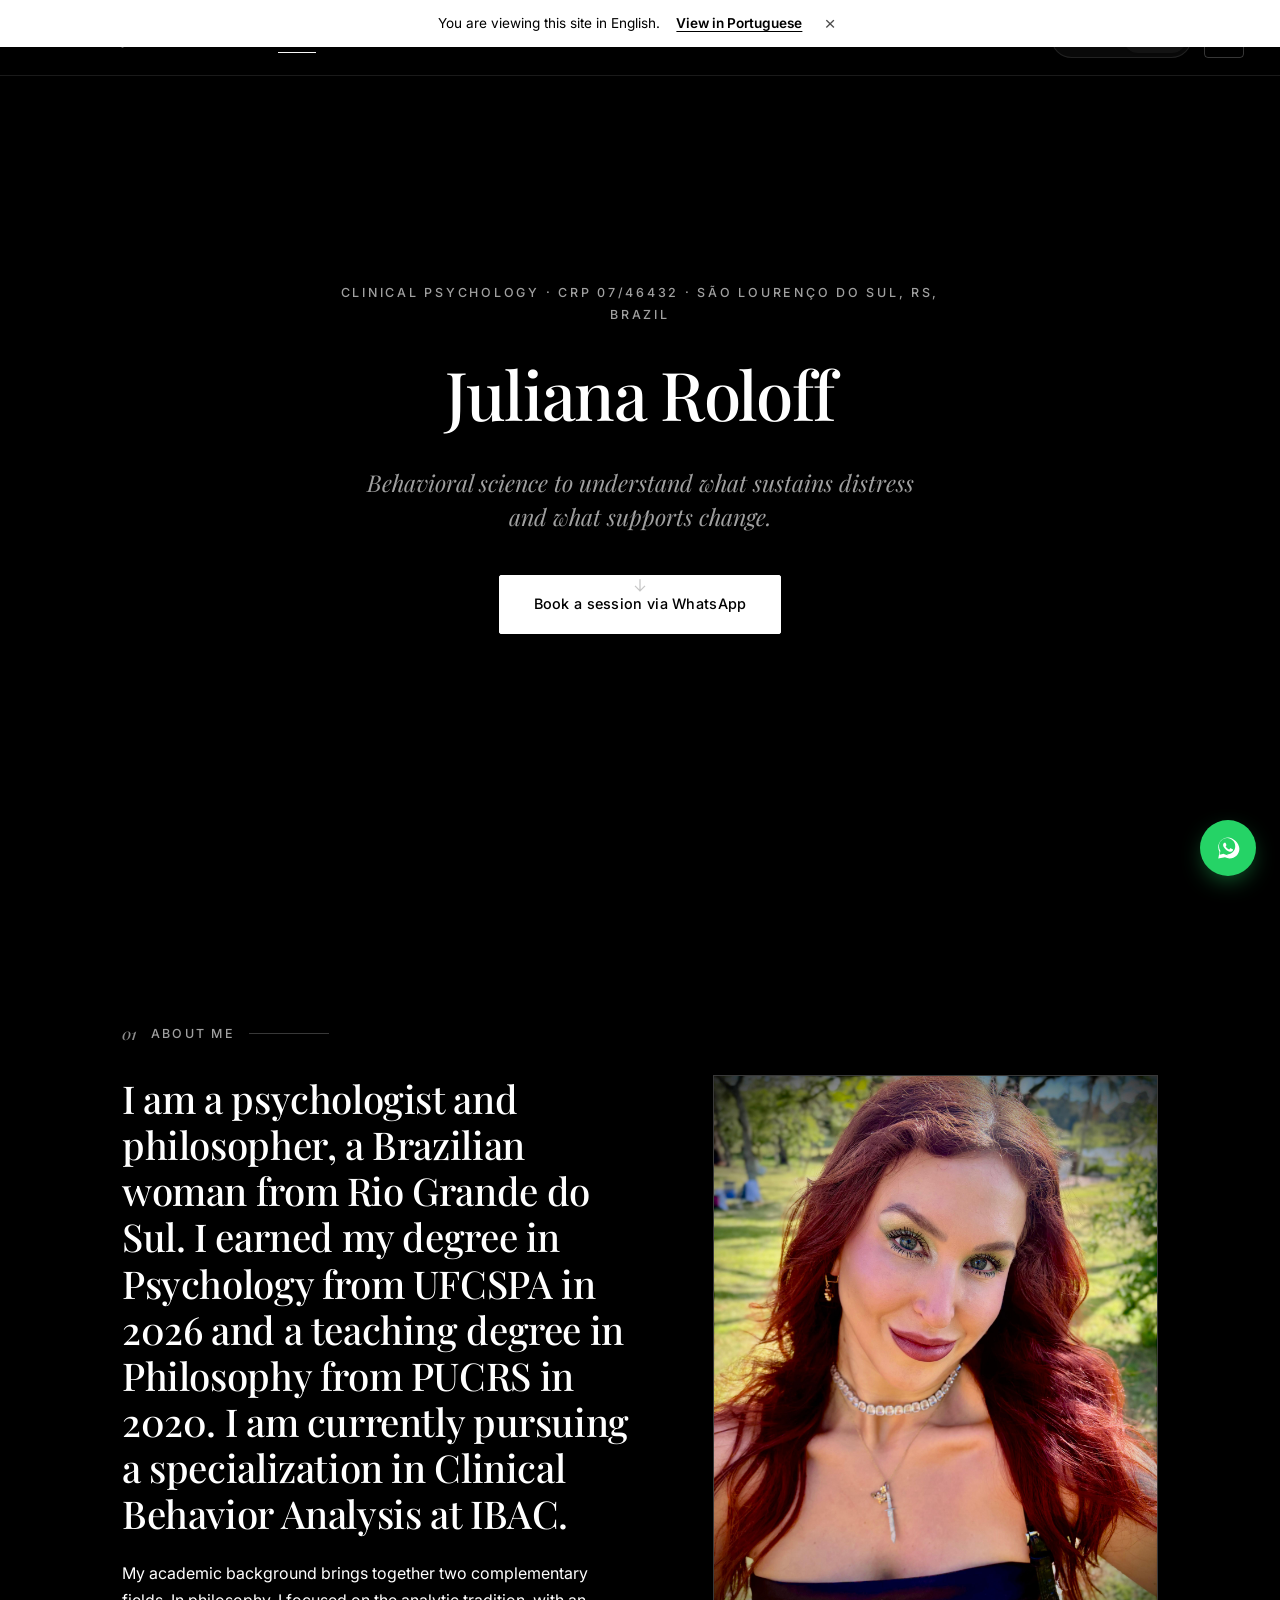
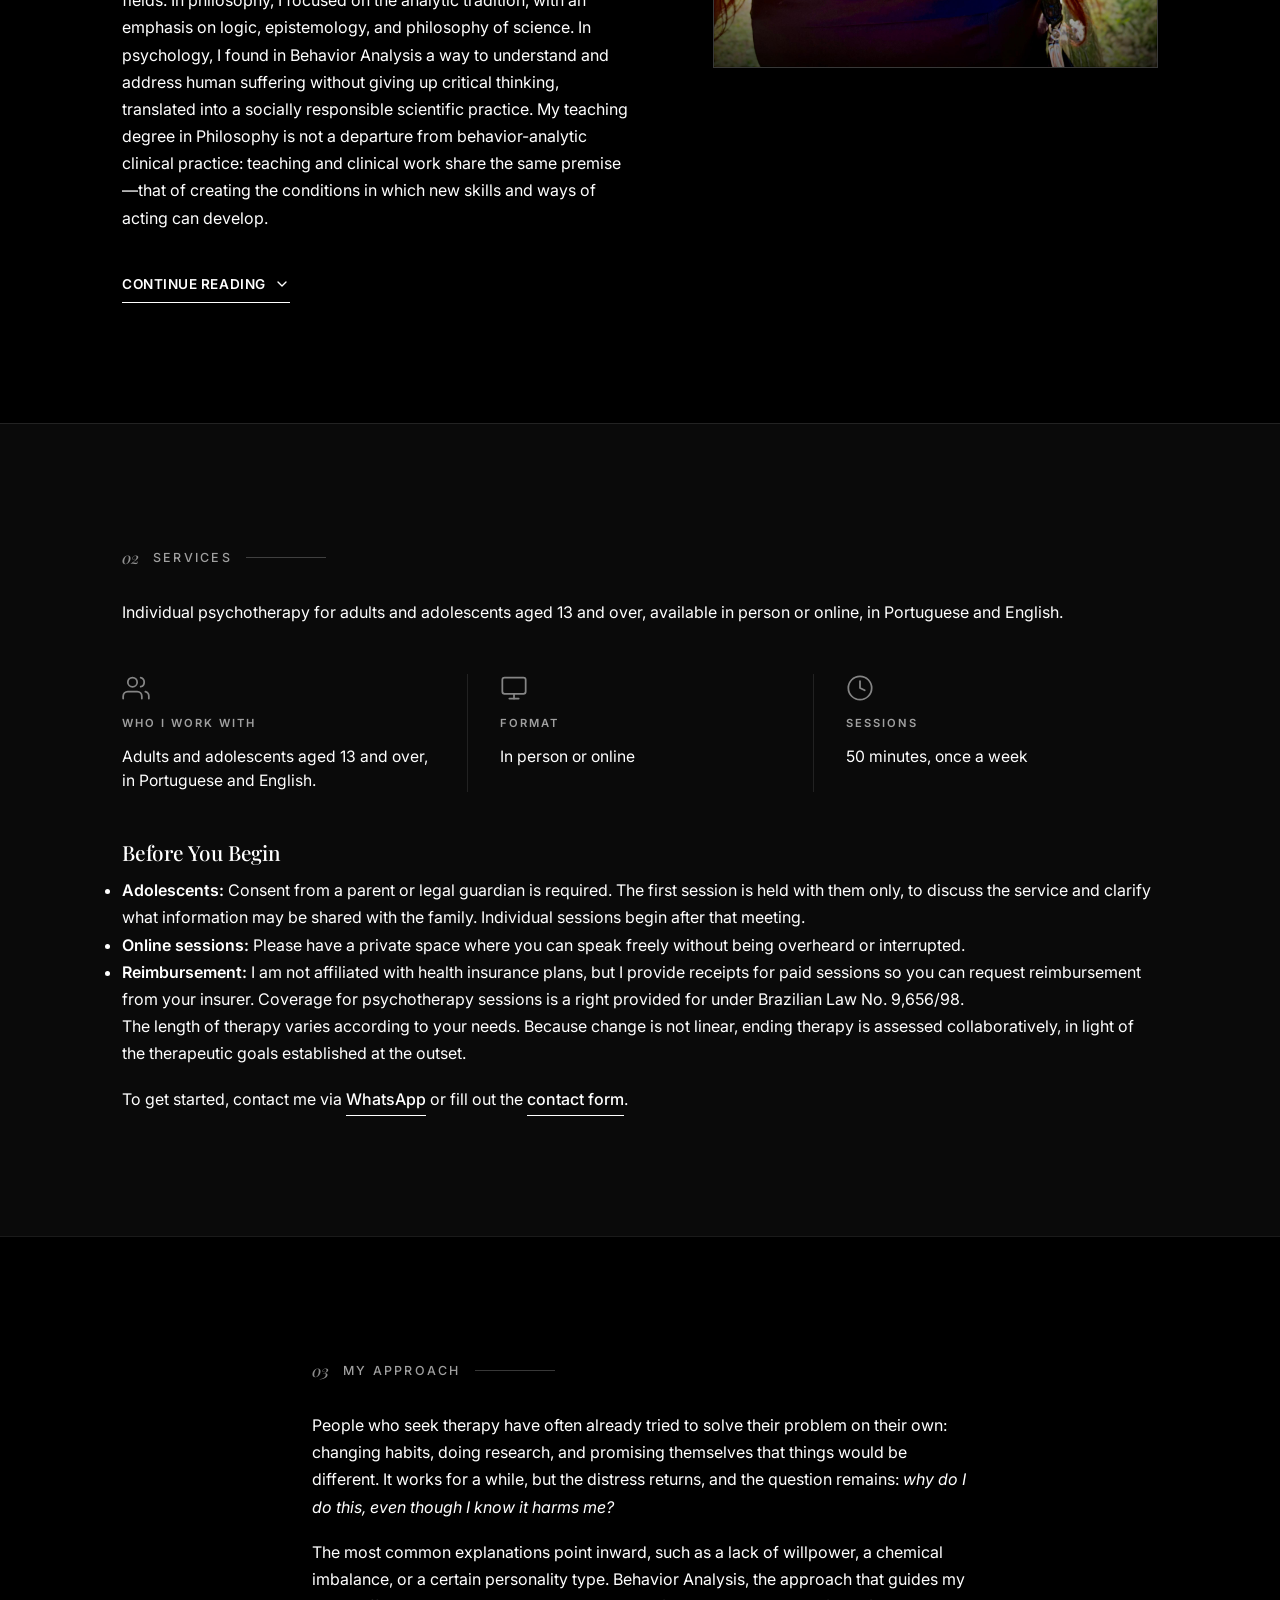
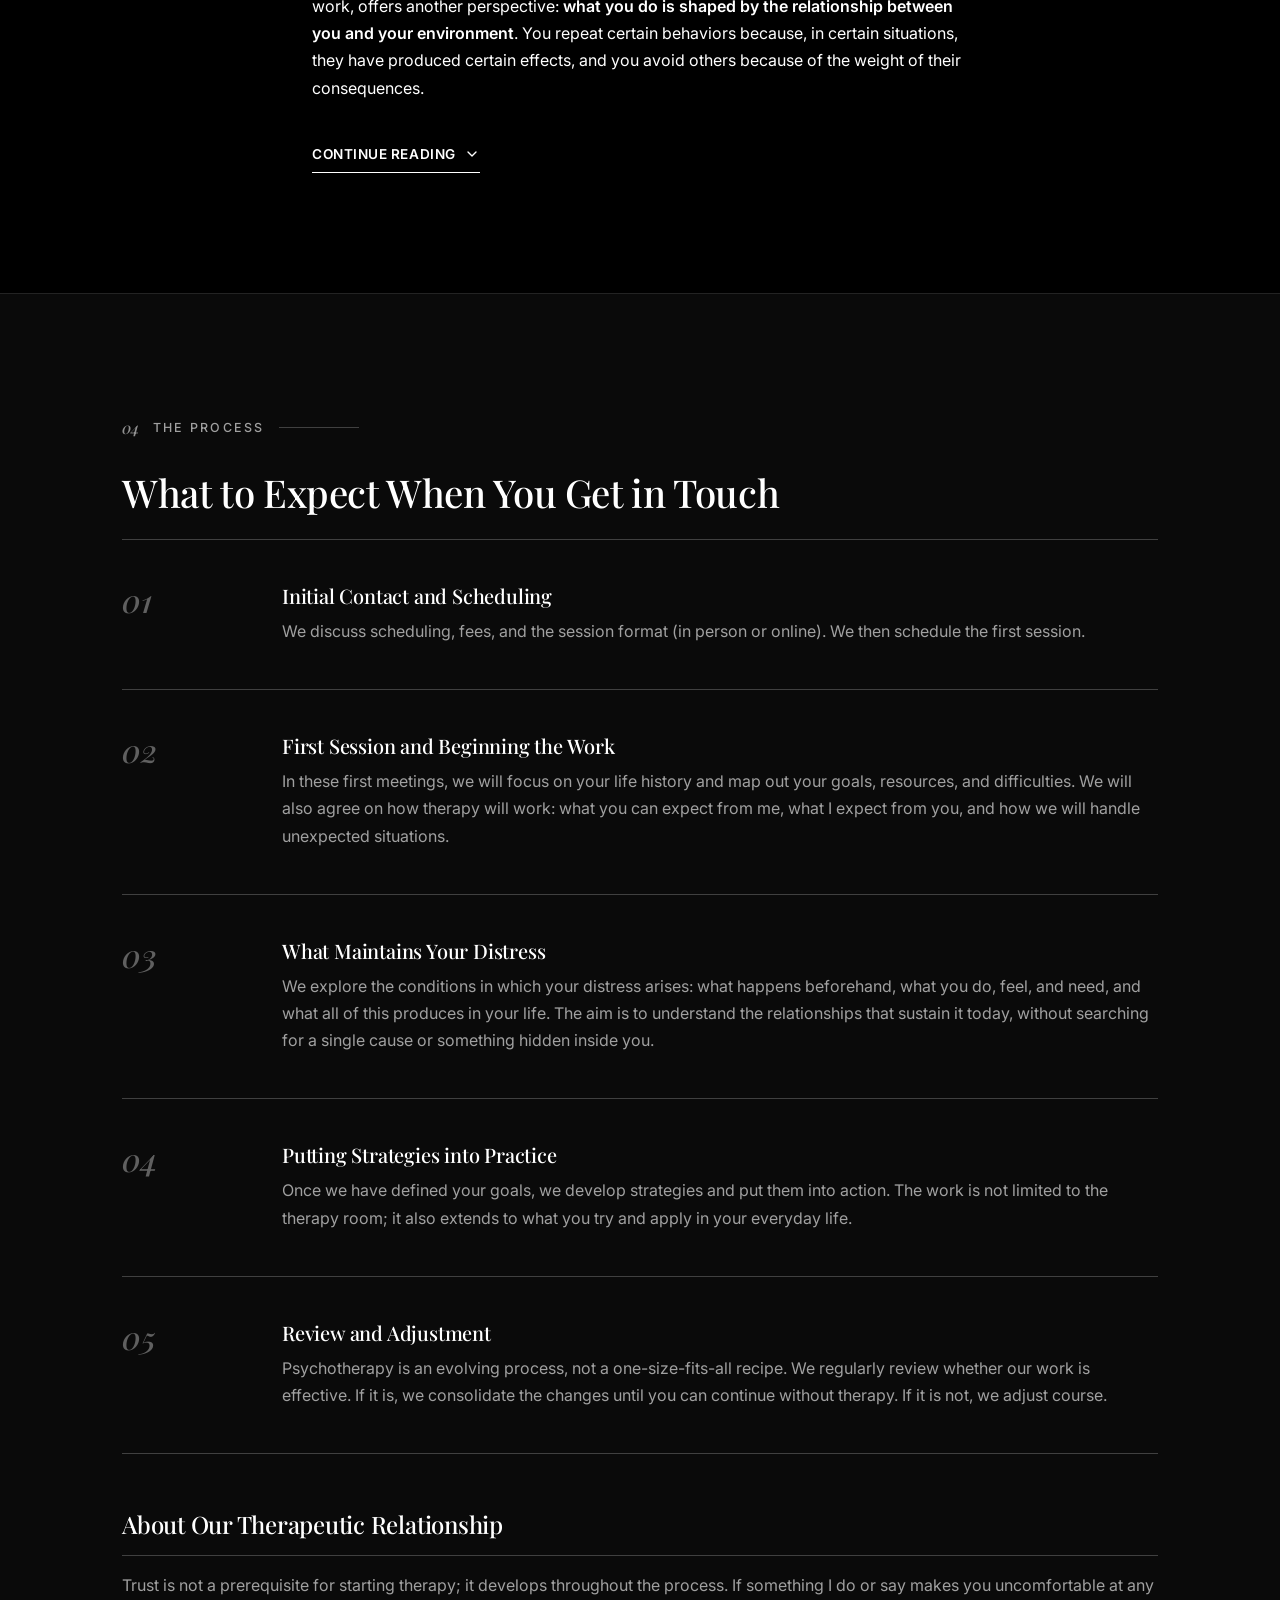
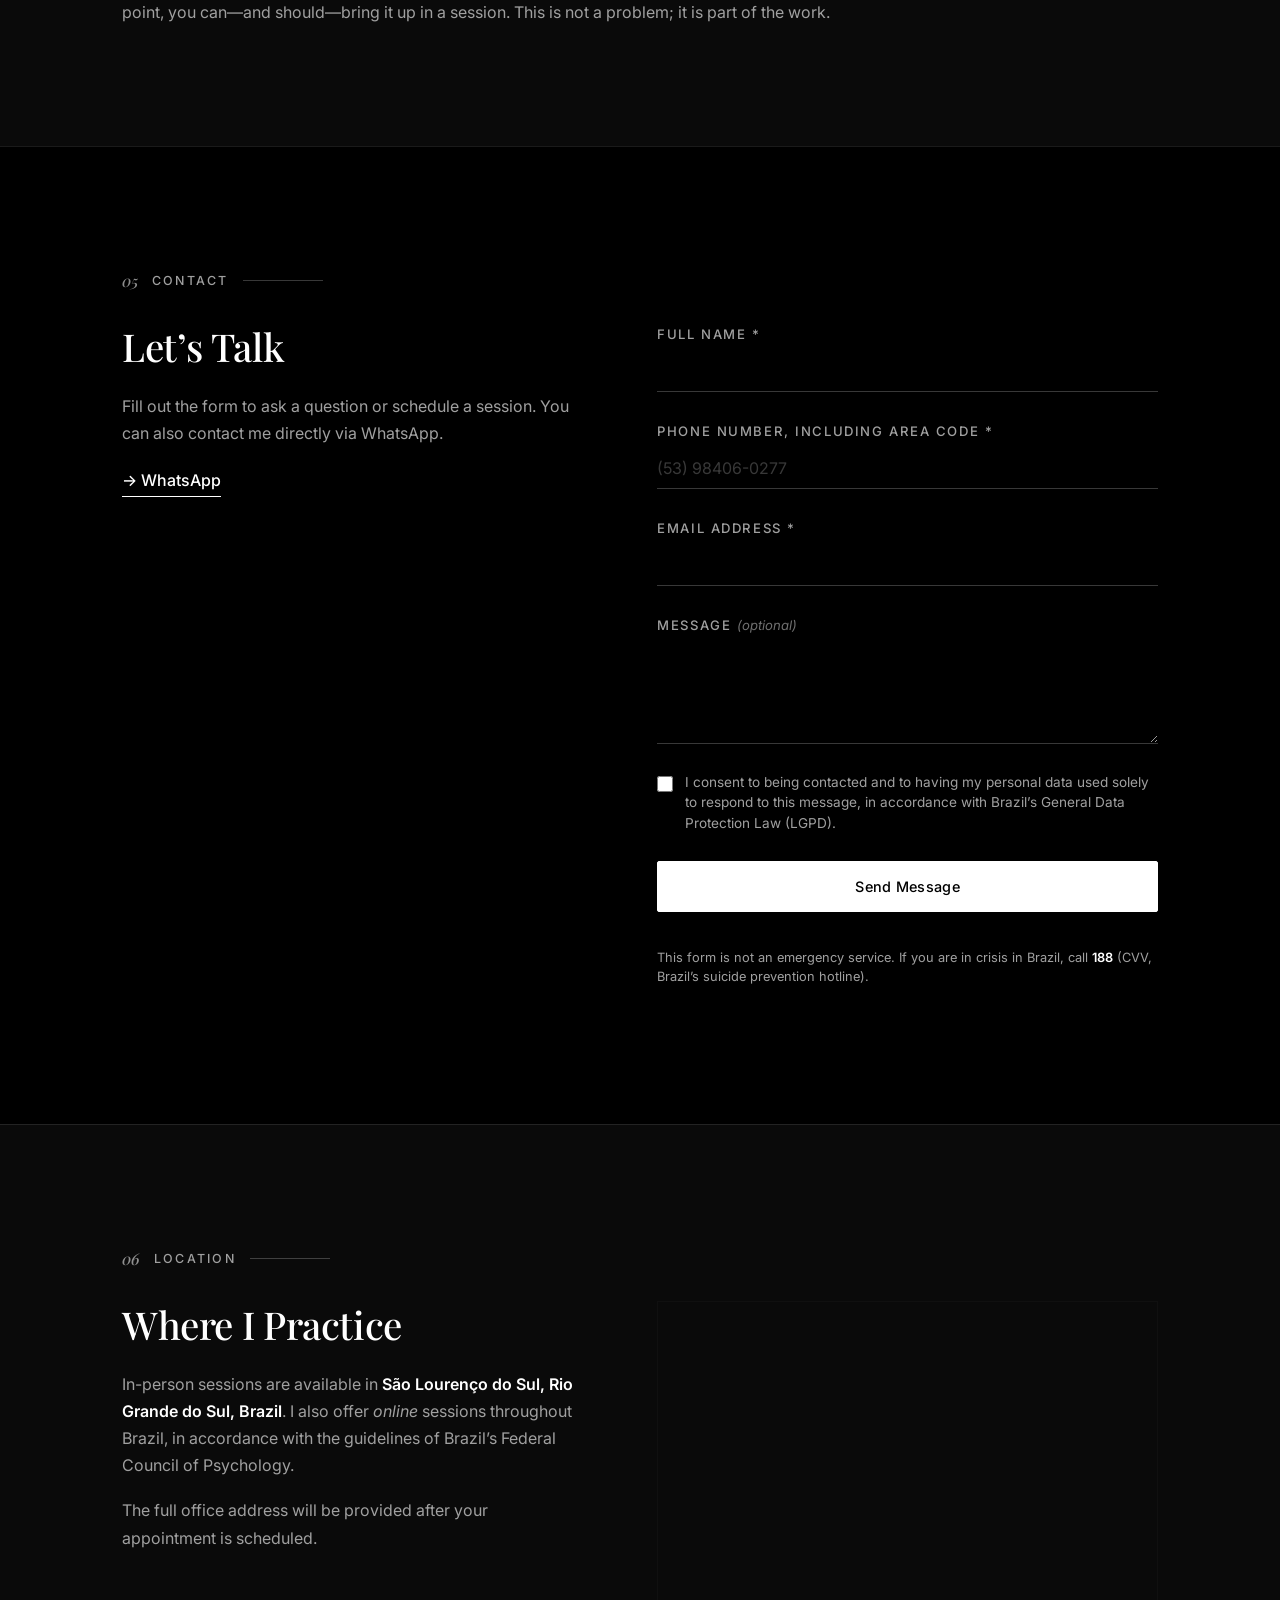
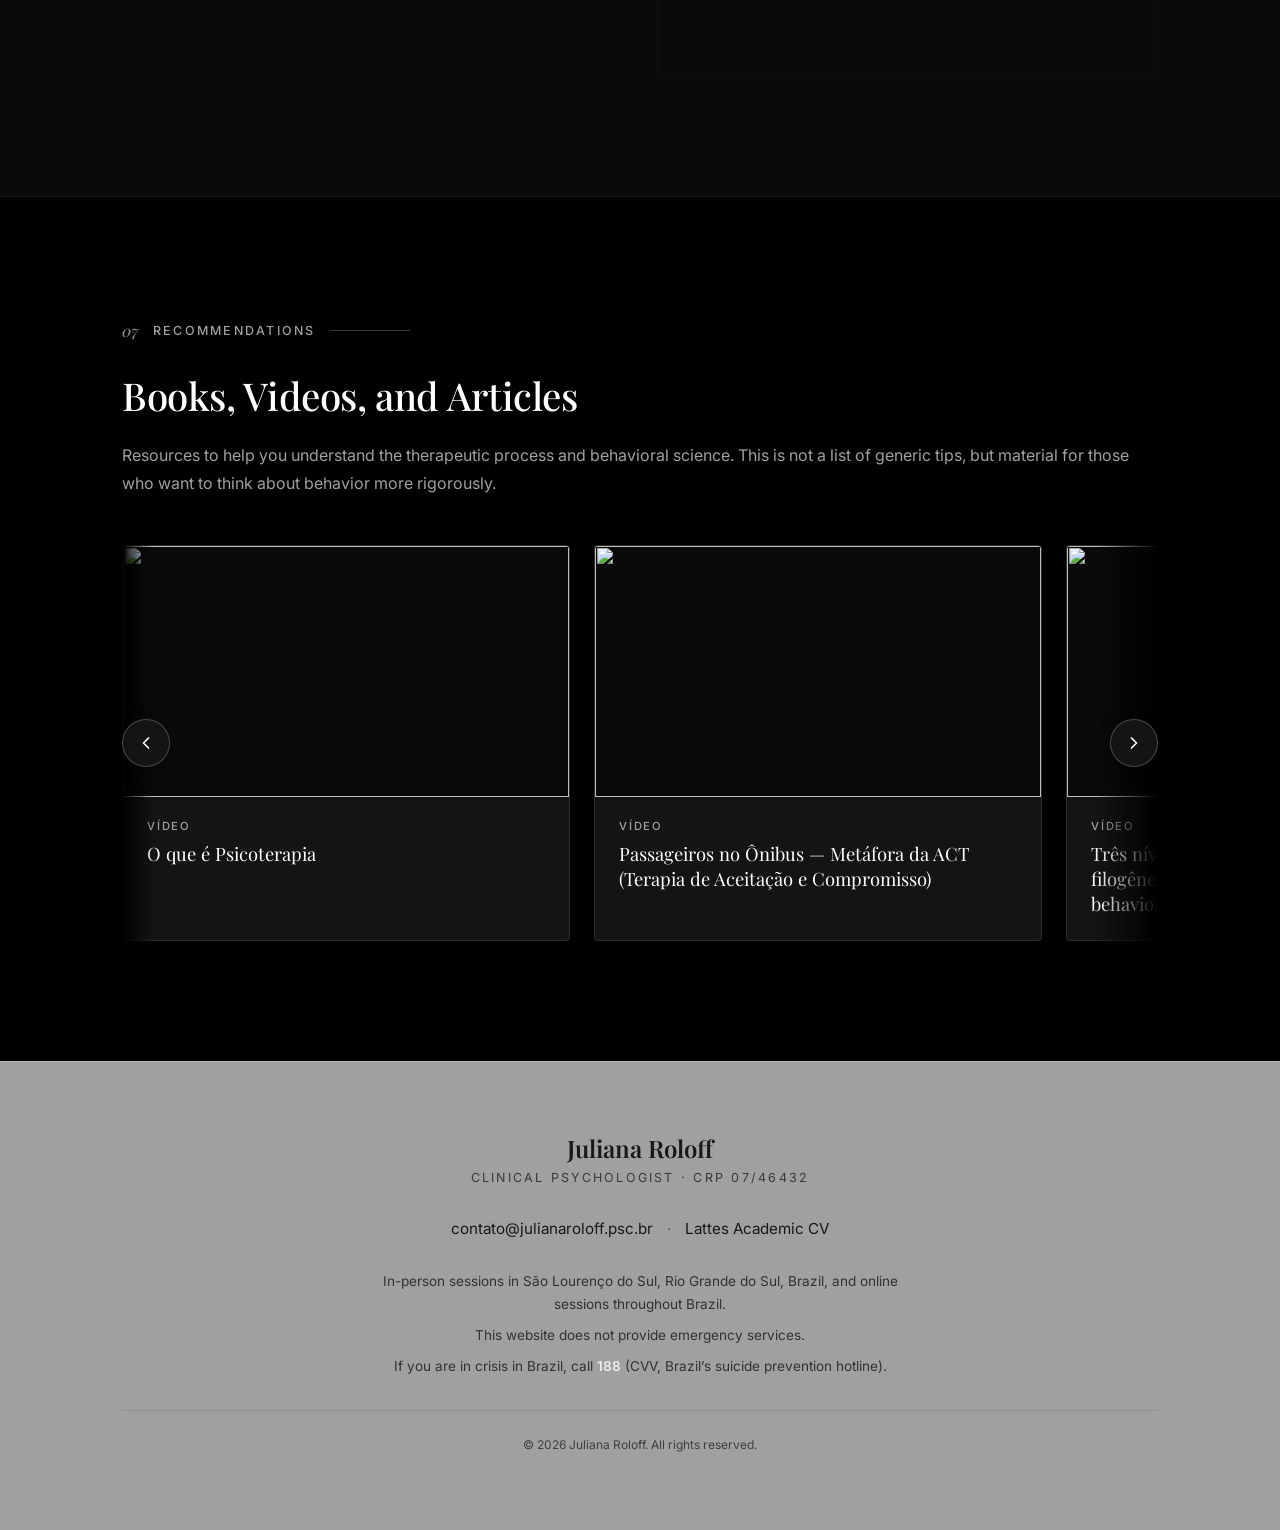
==== en/index.html @ c45e03a1 "Add files via upload" ====
<!doctype html>
<html data-theme="dark" lang="en">
  <head>
    <meta charset="utf-8" />
    <meta content="width=device-width, initial-scale=1.0" name="viewport" />
    <script>
      (function () {
        try {
          var saved = localStorage.getItem("theme");
          var theme = saved || "dark";
          document.documentElement.setAttribute("data-theme", theme);
        } catch (e) {
          document.documentElement.setAttribute("data-theme", "dark");
        }
      })();
    </script>
    <title>Juliana Roloff | Clinical Psychologist — CRP 07/46432</title>
    <meta
      content="Clinical psychologist in São Lourenço do Sul, Rio Grande do Sul, Brazil. Individual psychotherapy for adults and adolescents aged 13 and over, in person and online, in Portuguese and English. CRP 07/46432."
      name="description"
    />
    <meta content="#0F0E0C" id="theme-color-meta" name="theme-color" />
    <meta content="website" property="og:type" />
    <meta
      content="Juliana Roloff | Clinical Psychologist"
      property="og:title"
    />
    <meta
      content="Individual psychotherapy for adults and adolescents aged 13 and over, in person in São Lourenço do Sul, Brazil, and online throughout Brazil."
      property="og:description"
    />
    <meta
      content="https://julianaroloff.psc.br/imagens/og-image.jpg"
      property="og:image"
    />
    <meta content="en_US" property="og:locale" />
    <link
      href="https://julianaroloff.psc.br/"
      hreflang="pt-BR"
      rel="alternate"
    />
    <link
      href="https://julianaroloff.psc.br/en/"
      hreflang="en"
      rel="alternate"
    />
    <link
      href="https://julianaroloff.psc.br/"
      hreflang="x-default"
      rel="alternate"
    />
    <link
      href="data:image/svg+xml,%3Csvg xmlns='http://www.w3.org/2000/svg' viewBox='0 0 100 100'%3E%3Crect width='100' height='100' rx='12' fill='%231A1714'/%3E%3Ctext x='50' y='68' font-family='Georgia,serif' font-size='46' font-style='italic' font-weight='500' fill='%23ECE9E4' text-anchor='middle'%3EJR%3C/text%3E%3C/svg%3E"
      rel="icon"
      type="image/svg+xml"
    />
    <link href="https://fonts.googleapis.com" rel="preconnect" />
    <link crossorigin="" href="https://fonts.gstatic.com" rel="preconnect" />
    <link
      href="https://fonts.googleapis.com/css2?family=Inter:wght@300;400;500;600&amp;family=Playfair+Display:ital,wght@0,500;0,600;1,400&amp;display=swap"
      rel="stylesheet"
    />
    <link href="/style.css" rel="stylesheet" />
  </head>
  <body>
    <a class="skip-link" href="#inicio">Skip to content</a>
    <header class="site-header">
      <div class="container header-inner">
        <a class="brand" href="#inicio">
          <span class="brand-name">Juliana Roloff</span>
        </a>
        <div class="header-actions">
          <nav class="main-nav" id="main-nav">
            <ul>
              <li><a href="#inicio">Home</a></li>
              <li><a href="#apresentacao">About Me</a></li>
              <li><a href="#servicos">Services</a></li>
              <li><a href="#fundamentos">My Approach</a></li>
              <li><a href="#processos">The Process</a></li>
              <li><a href="#contato">Contact</a></li>
              <li><a href="#localizacao">Location</a></li>
              <li><a href="#conteudo">Recommendations</a></li>
            </ul>
          </nav>
          <div aria-label="Language" class="lang-switcher" role="group">
            <a class="lang-link" data-lang="pt" href="/">
              <span class="lang-flag">🇧🇷</span><span class="lang-text">PT</span>
            </a>
            <a
              aria-current="page"
              class="lang-link active"
              data-lang="en"
              href="/en/"
            >
              <span class="lang-flag">🇺🇸</span><span class="lang-text">EN</span>
            </a>
          </div>
          <button
            aria-label="Switch to light mode"
            aria-pressed="true"
            class="theme-toggle"
            type="button"
          >
            <svg
              aria-hidden="true"
              class="icon-moon"
              fill="none"
              stroke="currentColor"
              stroke-linecap="round"
              stroke-linejoin="round"
              stroke-width="2"
              viewbox="0 0 24 24"
            >
              <path d="M21 12.79A9 9 0 1 1 11.21 3 7 7 0 0 0 21 12.79z"></path>
            </svg>
            <svg
              aria-hidden="true"
              class="icon-sun"
              fill="none"
              stroke="currentColor"
              stroke-linecap="round"
              stroke-linejoin="round"
              stroke-width="2"
              viewbox="0 0 24 24"
            >
              <circle cx="12" cy="12" r="5"></circle>
              <line x1="12" x2="12" y1="1" y2="3"></line>
              <line x1="12" x2="12" y1="21" y2="23"></line>
              <line x1="4.22" x2="5.64" y1="4.22" y2="5.64"></line>
              <line x1="18.36" x2="19.78" y1="18.36" y2="19.78"></line>
              <line x1="1" x2="3" y1="12" y2="12"></line>
              <line x1="21" x2="23" y1="12" y2="12"></line>
              <line x1="4.22" x2="5.64" y1="19.78" y2="18.36"></line>
              <line x1="18.36" x2="19.78" y1="5.64" y2="4.22"></line>
            </svg>
          </button>
          <button
            aria-controls="main-nav"
            aria-expanded="false"
            aria-label="Open menu"
            class="menu-toggle"
          >
            <span></span><span></span><span></span>
          </button>
        </div>
      </div>
    </header>
    <main>
      <!-- 1. HOME -->
      <section class="hero" id="inicio">
        <div class="container-narrow hero-inner">
          <p class="eyebrow">
            Clinical Psychology · CRP 07/46432 · São Lourenço do Sul, RS, Brazil
          </p>
          <h1>Juliana Roloff</h1>
          <p class="lead">
                Behavioral science to understand what sustains distress and what supports change.
              </p>
          <a
            class="btn btn-primary"
            href="https://wa.me/5553984060277"
            rel="noopener"
            target="_blank"
          >
            Book a session via WhatsApp
          </a>
          <a
            aria-label="Scroll to the About Me section"
            class="scroll-cue"
            href="#apresentacao"
          >
            <svg
              fill="none"
              height="20"
              stroke="currentColor"
              stroke-width="1.5"
              viewbox="0 0 24 24"
              width="20"
            >
              <path d="M12 5v14M6 13l6 6 6-6"></path>
            </svg>
          </a>
        </div>
      </section>
      <!-- 2. ABOUT ME -->
      <section class="section" id="apresentacao">
        <div class="container">
          <p class="section-label"><span>01</span> About Me</p>
          <div class="split">
            <div class="split-text">
              <h2>
                I am a psychologist and philosopher, a Brazilian woman from Rio
                Grande do Sul. I earned my degree in Psychology from UFCSPA in
                2026 and a teaching degree in Philosophy from PUCRS in 2020. I
                am currently pursuing a specialization in Clinical Behavior
                Analysis at IBAC.
              </h2>
              <p>
                My academic background brings together two complementary fields.
                In philosophy, I focused on the analytic tradition, with an
                emphasis on logic, epistemology, and philosophy of science. In
                psychology, I found in Behavior Analysis a way to understand and
                address human suffering without giving up critical thinking,
                translated into a socially responsible scientific practice. My
                teaching degree in Philosophy is not a departure from
                behavior-analytic clinical practice: teaching and clinical work
                share the same premise—that of creating the conditions in which
                new skills and ways of acting can develop.
              </p>
              <div class="read-more-content" id="quem-sou-mais">
                <p>
                  Rather than starting from a distinction between normal and
                  pathological, I take a functional approach to behavior: I look
                  at how it is organized through the relationship between the
                  person, their history, and their current life circumstances,
                  and I intervene in those relationships to promote individual
                  and collective well-being.
                </p>
                <p>
                  During my Psychology training, I worked in several public
                  institutions, always under on-site supervision and faculty
                  guidance. For two years, I worked in a psychiatric outpatient
                  clinic within Brazil’s Unified Health System (SUS), at
                  Hospital Psiquiátrico São Pedro. Guided by the Expanded Clinic
                  approach within the field of Public Health, I worked with
                  cases of moderate and high complexity, involving histories of
                  severe psychosocial vulnerability, various forms of violence,
                  and chronic psychological distress, including problematic
                  substance use. I also took part in a research group at UFCSPA,
                  in partnership with the Rio Grande do Sul Court of Justice
                  (TJ-RS), which developed and evaluated an intervention
                  protocol for men accused of violence against women. During the
                  2024 floods in Rio Grande do Sul, I volunteered at a rescue
                  site, providing psychological first aid as part of the support
                  team from UFCSPA’s Psychology program.
                </p>
                <p>
                  I also have training in Therapeutic Accompaniment (Instituto
                  Singular) and additional training in Process-Based Therapy
                  (Diade Lab). I currently see clients in private practice,
                  offering in-person and online psychotherapy in Portuguese and
                  English. I hold an English proficiency certificate (TOEFL
                  iBT).
                </p>
              </div>
              <button
                aria-expanded="false"
                class="read-more-btn"
                data-target="quem-sou-mais"
              >
                <span class="read-more-label">Continue reading</span>
                <svg
                  aria-hidden="true"
                  class="read-more-icon"
                  fill="none"
                  height="16"
                  stroke="currentColor"
                  stroke-linecap="round"
                  stroke-linejoin="round"
                  stroke-width="2"
                  viewbox="0 0 24 24"
                  width="16"
                >
                  <polyline points="6 9 12 15 18 9"></polyline>
                </svg>
              </button>
            </div>
            <figure class="split-media">
              <img
                alt="Portrait of psychologist Juliana Roloff"
                loading="lazy"
                src="/imagens/foto-apresentacao.jpeg"
              />
            </figure>
          </div>
        </div>
      </section>
      <!-- 3. SERVICES -->
      <section class="section section-alt" id="servicos">
        <div class="container">
          <p class="section-label"><span>02</span> Services</p>
          <p class="section-intro">
            Individual psychotherapy for adults and adolescents aged 13 and
            over, available in person or online, in Portuguese and English.
          </p>
          <div class="services-facts">
            <div class="fact">
              <svg
                aria-hidden="true"
                class="fact-icon"
                fill="none"
                height="28"
                stroke="currentColor"
                stroke-linecap="round"
                stroke-linejoin="round"
                stroke-width="1.5"
                viewbox="0 0 24 24"
                width="28"
              >
                <path d="M17 21v-2a4 4 0 0 0-4-4H5a4 4 0 0 0-4 4v2"></path>
                <circle cx="9" cy="7" r="4"></circle>
                <path d="M23 21v-2a4 4 0 0 0-3-3.87"></path>
                <path d="M16 3.13a4 4 0 0 1 0 7.75"></path>
              </svg>
              <span class="fact-label">Who I work with</span>
              <span class="fact-value"
                >Adults and adolescents aged 13 and over, in Portuguese and
                English.</span
              >
            </div>
            <div class="fact">
              <svg
                aria-hidden="true"
                class="fact-icon"
                fill="none"
                height="28"
                stroke="currentColor"
                stroke-linecap="round"
                stroke-linejoin="round"
                stroke-width="1.5"
                viewbox="0 0 24 24"
                width="28"
              >
                <rect height="14" rx="2" ry="2" width="20" x="2" y="3"></rect>
                <line x1="8" x2="16" y1="21" y2="21"></line>
                <line x1="12" x2="12" y1="17" y2="21"></line>
              </svg>
              <span class="fact-label">Format</span>
              <span class="fact-value">In person or online</span>
            </div>
            <div class="fact">
              <svg
                aria-hidden="true"
                class="fact-icon"
                fill="none"
                height="28"
                stroke="currentColor"
                stroke-linecap="round"
                stroke-linejoin="round"
                stroke-width="1.5"
                viewbox="0 0 24 24"
                width="28"
              >
                <circle cx="12" cy="12" r="10"></circle>
                <polyline points="12 6 12 12 16 14"></polyline>
              </svg>
              <span class="fact-label">Sessions</span>
              <span class="fact-value">50 minutes, once a week</span>
            </div>
          </div>
          <div class="services-notes">
            <h3>Before You Begin</h3>
            <ul>
              <li>
                <strong>Adolescents:</strong> Consent from a parent or legal
                guardian is required. The first session is held with them only,
                to discuss the service and clarify what information may be
                shared with the family. Individual sessions begin after that meeting.
              </li>
              <li>
                <strong>Online sessions:</strong> Please have a private space
                where you can speak freely without being overheard or
                interrupted.
              </li>
              <li>
                <strong>Reimbursement:</strong> I am not affiliated with health
                insurance plans, but I provide receipts for paid sessions so you
                can request reimbursement from your insurer. Coverage for
                psychotherapy sessions is a right provided for under Brazilian
                Law No. 9,656/98.
              </li>
            </ul>
            <p>
              The length of therapy varies according to your needs. Because
              change is not linear, ending therapy is assessed collaboratively,
              in light of the therapeutic goals established at the outset.
            </p>
            <p>
              To get started, contact me via
              <a
                class="link-inline"
                href="https://wa.me/5553984060277"
                rel="noopener"
                target="_blank"
                >WhatsApp</a
              >
              or fill out the
              <a class="link-inline" href="#contato">contact form</a>.
            </p>
          </div>
        </div>
      </section>
      <!-- 4. MY APPROACH -->
      <section class="section" id="fundamentos">
        <div class="container-narrow">
          <p class="section-label"><span>03</span> My Approach</p>
          <p>
                People who seek therapy have often already tried to solve their problem on their own: changing habits, doing research, and promising themselves that things would be different. It works for a while, but the distress returns, and the question remains: <em>why do I do this, even though I know it harms me?</em>
              </p>
          <p>
                The most common explanations point inward, such as a lack of willpower, a chemical imbalance, or a certain personality type. Behavior Analysis, the approach that guides my work, offers another perspective: <strong>what you do is shaped by the relationship between you and your environment</strong>. You repeat certain behaviors because, in certain situations, they have produced certain effects, and you avoid others because of the weight of their consequences.
              </p>
          <div class="read-more-content" id="como-atuo-mais">
            <p>
                What we call a person’s “way of being” is, to a large extent, a set of learned patterns repeated often enough to seem natural. This does not dismiss your emotions; rather, it means no longer treating them as causes. If you say you shouted because you were angry, anger does not explain the shouting. Feeling angry and shouting happen together; it is this closeness that makes it seem as though one caused the other, when both are responses to the same conditions.
              </p>
            <p>
                <strong>Even what seems irrational serves a function, and discovering that function opens a path to change.</strong> You know your own story; I bring the professional training to identify patterns that may go unnoticed when you are deeply immersed in what you are experiencing. We build goals together and reassess them as the process moves forward.
              </p>
            <p>
                None of this means taking suffering lightly. Regardless of its origin—innate, learned, or a combination of both—<strong>suffering is real, painful, and deserves serious care</strong>. Some situations may require support from multiple professionals. Identifying what kind of care is needed is part of the work.
              </p>
            <p>
                I cannot promise that you will leave every session feeling better, because talking about what hurts can be uncomfortable. It is true that what you share changes the course of therapy. It is equally true that <strong>it will not be turned into a verdict about you or into moralizing advice</strong>. This is not a matter of kindness; it is a clinical requirement: no one keeps talking about what hurts if the listener’s response makes the pain worse.
              </p>
            <p>
              My responses are not neutral, just like anyone else’s. Part of my
              work is to examine them in supervision and adjust how I address
              the effects they have on you.
            </p>
            <p>
              The ultimate goal is for you to learn how to analyze and manage
              the factors that maintain your distress, so you can address them
              autonomously in different areas of your life in ways that support
              both your well-being and the well-being of the environment in
              which you live. The two are inseparable.
            </p>
          </div>
          <button
            aria-expanded="false"
            class="read-more-btn"
            data-target="como-atuo-mais"
          >
            <span class="read-more-label">Continue reading</span>
            <svg
              aria-hidden="true"
              class="read-more-icon"
              fill="none"
              height="16"
              stroke="currentColor"
              stroke-linecap="round"
              stroke-linejoin="round"
              stroke-width="2"
              viewbox="0 0 24 24"
              width="16"
            >
              <polyline points="6 9 12 15 18 9"></polyline>
            </svg>
          </button>
        </div>
      </section>
      <!-- 5. THE PROCESS -->
      <section class="section section-alt" id="processos">
        <div class="container">
          <p class="section-label"><span>04</span> The Process</p>
          <h2>What to Expect When You Get in Touch</h2>
          <ol class="process-list">
            <li>
              <div class="process-num">01</div>
              <div class="process-body">
                <h3>Initial Contact and Scheduling</h3>
                <p class="muted">
                  We discuss scheduling, fees, and the session format (in person
                  or online). We then schedule the first session.
                </p>
              </div>
            </li>
            <li>
              <div class="process-num">02</div>
              <div class="process-body">
                <h3>First Session and Beginning the Work</h3>
                <p class="muted">
                  In these first meetings, we will focus on your life history
                  and map out your goals, resources, and difficulties. We will
                  also agree on how therapy will work: what you can expect from
                  me, what I expect from you, and how we will handle unexpected
                  situations.
                </p>
              </div>
            </li>
            <li>
              <div class="process-num">03</div>
              <div class="process-body">
                <h3>What Maintains Your Distress</h3>
                <p class="muted">
                We explore the conditions in which your distress arises: what happens beforehand, what you do, feel, and need, and what all of this produces in your life. The aim is to understand the relationships that sustain it today, without searching for a single cause or something hidden inside you.
              </p>
              </div>
            </li>
            <li>
              <div class="process-num">04</div>
              <div class="process-body">
                <h3>Putting Strategies into Practice</h3>
                <p class="muted">
                  Once we have defined your goals, we develop strategies and put
                  them into action. The work is not limited to the therapy room;
                  it also extends to what you try and apply in your everyday
                  life.
                </p>
              </div>
            </li>
            <li>
              <div class="process-num">05</div>
              <div class="process-body">
                <h3>Review and Adjustment</h3>
                <p class="muted">
                Psychotherapy is an evolving process, not a one-size-fits-all recipe. We regularly review whether our work is effective. If it is, we consolidate the changes until you can continue without therapy. If it is not, we adjust course.
              </p>
              </div>
            </li>
          </ol>
          <div class="process-addendum">
            <h3>About Our Therapeutic Relationship</h3>
            <p class="muted">
              Trust is not a prerequisite for starting therapy; it develops
              throughout the process. If something I do or say makes you
              uncomfortable at any point, you can—and should—bring it up in a
              session. This is not a problem; it is part of the work.
            </p>
          </div>
        </div>
      </section>
      <!-- 6. CONTACT -->
      <section class="section" id="contato">
        <div class="container">
          <p class="section-label"><span>05</span> Contact</p>
          <div class="split split-contact">
            <div class="split-text">
              <h2>Let’s Talk</h2>
              <p class="muted">
                Fill out the form to ask a question or schedule a session. You
                can also contact me directly via WhatsApp.
              </p>
              <p class="contact-direct">
                <a
                  class="link-inline"
                  href="https://wa.me/5553984060277"
                  rel="noopener"
                  target="_blank"
                >
                  → WhatsApp
                </a>
              </p>
            </div>
            <form
              action="https://api.web3forms.com/submit"
              class="contact-form"
              method="POST"
              name="contato"
            >
              <!-- Access Key do Web3Forms — substituir pelo valor real -->
              <input
                type="hidden"
                name="access_key"
                value="520ca187-adfc-4fc1-8c4c-aacd7ccb87d0"
              />
              <input
                type="hidden"
                name="subject"
                value="New contact — Juliana Roloff Psychologist"
              />
              <input
                type="hidden"
                name="from_name"
                value="Juliana Roloff Website"
              />
              <input
                type="hidden"
                name="redirect"
                value="https://julianaroloff.psc.br/en/obrigado.html"
              />
              <!-- Honeypot anti-spam (invisível para humanos) -->
              <input type="checkbox" name="botcheck" style="display: none" />

              <div class="field">
                <label for="nome">Full name *</label>
                <input
                  autocomplete="name"
                  id="nome"
                  name="nome"
                  required=""
                  type="text"
                />
              </div>
              <div class="field">
                <label for="telefone"
                  >Phone number, including area code *</label
                >
                <input
                  autocomplete="tel"
                  id="telefone"
                  inputmode="tel"
                  name="telefone"
                  placeholder="(53) 98406-0277"
                  required=""
                  type="tel"
                />
              </div>
              <div class="field">
                <label for="email">Email address *</label>
                <input
                  autocomplete="email"
                  id="email"
                  name="email"
                  required=""
                  type="email"
                />
              </div>
              <div class="field">
                <label for="mensagem"
                  >Message <span class="optional">(optional)</span></label
                >
                <textarea id="mensagem" name="mensagem" rows="4"></textarea>
              </div>
              <div class="field field-check">
                <input
                  id="consentimento"
                  name="consentimento"
                  required=""
                  type="checkbox"
                />
                <label for="consentimento"
                  >I consent to being contacted and to having my personal data
                  used solely to respond to this message, in accordance with
                  Brazil’s General Data Protection Law (LGPD).</label
                >
              </div>
              <button class="btn btn-primary btn-full" type="submit">
                Send Message
              </button>
              <p class="form-note">
                This form is not an emergency service. If you are in crisis in
                Brazil, call <strong>188</strong> (CVV, Brazil’s suicide
                prevention hotline).
              </p>
            </form>
          </div>
        </div>
      </section>
      <!-- 7. LOCATION -->
      <section class="section section-alt" id="localizacao">
        <div class="container">
          <p class="section-label"><span>06</span> Location</p>
          <div class="split split-location">
            <div class="split-text">
              <h2>Where I Practice</h2>
              <p class="muted">
                In-person sessions are available in
                <strong>São Lourenço do Sul, Rio Grande do Sul, Brazil</strong>.
                I also offer <em>online</em> sessions throughout Brazil, in
                accordance with the guidelines of Brazil’s Federal Council of
                Psychology.
              </p>
              <p class="muted">
                The full office address will be provided after your appointment
                is scheduled.
              </p>
            </div>
            <div class="map-wrapper">
              <iframe
                allowfullscreen=""
                loading="lazy"
                referrerpolicy="no-referrer-when-downgrade"
                src="https://www.google.com/maps?q=S%C3%A3o+Louren%C3%A7o+do+Sul,+RS&amp;output=embed"
                title="Map of São Lourenço do Sul, Rio Grande do Sul, Brazil"
              ></iframe>
            </div>
          </div>
        </div>
      </section>
      <!-- 8. RECOMMENDATIONS -->
      <section class="section" id="conteudo">
        <div class="container">
          <p class="section-label"><span>07</span> Recommendations</p>
          <h2>Books, Videos, and Articles</h2>
          <p class="muted section-intro">
            Resources to help you understand the therapeutic process and
            behavioral science. This is not a list of generic tips, but material
            for those who want to think about behavior more rigorously.
          </p>
        </div>
        <div
          aria-label="Recommended resources"
          aria-roledescription="carousel"
          class="carousel"
          id="carousel"
        >
          <button
            aria-label="Previous"
            class="carousel-arrow carousel-arrow--prev"
            type="button"
          >
            <svg
              aria-hidden="true"
              fill="none"
              height="20"
              stroke="currentColor"
              stroke-linecap="round"
              stroke-linejoin="round"
              stroke-width="2"
              viewbox="0 0 24 24"
              width="20"
            >
              <polyline points="15 18 9 12 15 6"></polyline>
            </svg>
          </button>
          <div class="carousel-viewport" id="carousel-viewport">
            <div class="carousel-track" id="carousel-track"></div>
          </div>
          <button
            aria-label="Next"
            class="carousel-arrow carousel-arrow--next"
            type="button"
          >
            <svg
              aria-hidden="true"
              fill="none"
              height="20"
              stroke="currentColor"
              stroke-linecap="round"
              stroke-linejoin="round"
              stroke-width="2"
              viewbox="0 0 24 24"
              width="20"
            >
              <polyline points="9 18 15 12 9 6"></polyline>
            </svg>
          </button>
        </div>
      </section>
    </main>
    <footer class="site-footer">
      <div class="container footer-inner">
        <p class="footer-name">Juliana Roloff</p>
        <p class="footer-role">Clinical Psychologist · CRP 07/46432</p>
        <p class="footer-contact">
          <a href="mailto:contato@julianaroloff.psc.br">contato@julianaroloff.psc.br</a>
          <span class="dot">·</span>
          <a href="http://lattes.cnpq.br/8611418610937092" target="_blank" rel="noopener">Lattes Academic CV</a>
        </p>
        <p class="footer-note">
          In-person sessions in São Lourenço do Sul, Rio Grande do Sul, Brazil,
          and online sessions throughout Brazil.
        </p>
        <p class="footer-note">
          This website does not provide emergency services.
        </p>
        <p class="footer-note">
          If you are in crisis in Brazil, call <strong>188</strong> (CVV,
          Brazil’s suicide prevention hotline).
        </p>
        <p class="footer-copy">© 2026 Juliana Roloff. All rights reserved.</p>
      </div>
    </footer>
    <a
      aria-label="Contact via WhatsApp"
      class="wa-float"
      href="https://wa.me/5553984060277"
      rel="noopener"
      target="_blank"
    >
      <svg
        aria-hidden="true"
        fill="currentColor"
        height="26"
        viewBox="0 0 32 32"
        width="26"
      >
        <path
          d="M16 3C9.4 3 4 8.4 4 15c0 2.1.6 4.1 1.6 5.9L4 29l8.3-1.6c1.7.9 3.6 1.4 5.7 1.4 6.6 0 12-5.4 12-12S22.6 3 16 3zm0 21.8c-1.8 0-3.5-.5-5-1.4l-.4-.2-4.9 1 1-4.8-.3-.4c-1-1.6-1.5-3.4-1.5-5.3 0-5.5 4.5-10 10-10s10 4.5 10 10-4.5 10.1-10 10.1zm5.5-7.5c-.3-.1-1.8-.9-2-1-.3-.1-.5-.1-.7.1-.2.3-.8 1-.9 1.2-.2.2-.3.2-.6.1-.3-.1-1.3-.5-2.4-1.5-.9-.8-1.5-1.7-1.7-2-.2-.3 0-.4.1-.6l.4-.5c.1-.2.2-.3.3-.5.1-.2 0-.4 0-.5 0-.1-.7-1.6-.9-2.2-.2-.6-.5-.5-.7-.5h-.6c-.2 0-.5.1-.8.4-.3.3-1 1-1 2.5s1.1 2.9 1.2 3.1c.1.2 2.1 3.2 5.1 4.5.7.3 1.3.5 1.7.6.7.2 1.4.2 1.9.1.6-.1 1.8-.7 2-1.4.2-.7.2-1.3.2-1.4-.1-.1-.2-.2-.5-.3z"
        ></path>
      </svg>
    </a>
    <script src="/script.js"></script>
  </body>
</html>
---- style.css ----
/* =========================================================
   RESET & TOKENS
   ========================================================= */
*,
*::before,
*::after {
  box-sizing: border-box;
  margin: 0;
  padding: 0;
}

:root {
  /* ---------- TEMA CLARO (mais branco) ---------- */
  --bg: #ffffff;
  --surface: #f8f8f8;
  --surface-2: #ffffff;
  --text: #0a0a0a;
  --muted: #666666;
  --line: #e0e0e0;
  --line-strong: #c0c0c0;
  --footer-bg: #a0a0a0;
  --footer-text: #1a1714;
  --footer-border: rgba(0, 0, 0, 0.15);

  --header-bg: rgba(255, 255, 255, 0.85);
  --btn-hover-bg: #2a2622;
  --hero-vignette: none;
  --map-filter: grayscale(0.4) contrast(0.95);
  --map-filter-hover: grayscale(0) contrast(1);
  --card-shadow-hover: 0 12px 28px -12px rgba(0, 0, 0, 0.12);

  --wa-green: #25d366;
  --wa-green-dark: #1ebe57;

  --serif: "Playfair Display", Georgia, "Times New Roman", serif;
  --sans: "Inter", -apple-system, BlinkMacSystemFont, "Segoe UI", sans-serif;

  --header-h: 76px;
  --container: 1100px;
  --container-narrow: 720px;
  --easing: cubic-bezier(0.2, 0.7, 0.2, 1);
}

[data-theme="dark"] {
  /* ---------- TEMA ESCURO (mais preto) ---------- */
  --bg: #000000;
  --surface: #0a0a0a;
  --surface-2: #141414;
  --text: #ffffff;
  --muted: #a0a0a0;
  --line: rgba(255, 255, 255, 0.1);
  --line-strong: rgba(255, 255, 255, 0.22);
  --footer-bg: #a0a0a0;
  --footer-text: #1a1714;
  --footer-border: rgba(0, 0, 0, 0.15);

  --header-bg: rgba(0, 0, 0, 0.78);
  --btn-hover-bg: #d9d2c4;
  --hero-vignette: none;
  --map-filter: grayscale(1) invert(0.92) contrast(0.85);
  --map-filter-hover: grayscale(1) invert(0.92) contrast(1);
  --card-shadow-hover: 0 18px 40px -20px rgba(0, 0, 0, 0.8);
}

html {
  scroll-behavior: smooth;
}

body {
  background-color: var(--bg);
  background-image: var(--hero-vignette);
  background-attachment: fixed;
  color: var(--text);
  font-family: var(--sans);
  font-size: 16px;
  line-height: 1.7;
  font-weight: 400;
  -webkit-font-smoothing: antialiased;
  -moz-osx-font-smoothing: grayscale;
  text-rendering: optimizeLegibility;
}

img {
  max-width: 100%;
  display: block;
}
a {
  color: inherit;
}

/* ---------- CONTAINERS ---------- */
.container {
  max-width: var(--container);
  margin: 0 auto;
  padding: 0 32px;
}
.container-narrow {
  max-width: var(--container-narrow);
  margin: 0 auto;
  padding: 0 32px;
}

/* ---------- SKIP LINK ---------- */
.skip-link {
  position: absolute;
  left: -9999px;
  top: 0;
  background: var(--text);
  color: var(--bg);
  padding: 12px 20px;
  z-index: 999;
  font-size: 0.9rem;
}
.skip-link:focus {
  left: 12px;
  top: 12px;
}

/* =========================================================
   TIPOGRAFIA
   ========================================================= */
h1,
h2,
h3 {
  font-family: var(--serif);
  font-weight: 500;
  line-height: 1.2;
  letter-spacing: -0.01em;
  color: var(--text);
}
h1 {
  font-size: clamp(2.6rem, 5.5vw, 4.2rem);
}
h2 {
  font-size: clamp(1.8rem, 3vw, 2.4rem);
  margin-bottom: 24px;
}
h3 {
  font-size: 1.3rem;
  margin-bottom: 12px;
}

p {
  margin-bottom: 18px;
}
strong {
  font-weight: 600;
  color: var(--text);
}
em {
  font-style: italic;
}
.muted {
  color: var(--muted);
}

.section-label {
  font-family: var(--sans);
  font-size: 0.78rem;
  font-weight: 500;
  text-transform: uppercase;
  letter-spacing: 0.18em;
  color: var(--muted);
  margin-bottom: 28px;
  display: flex;
  align-items: center;
  gap: 14px;
}
.section-label span {
  font-family: var(--serif);
  font-style: italic;
  font-size: 1rem;
  letter-spacing: 0;
  color: var(--text);
  opacity: 0.55;
}
.section-label::after {
  content: "";
  flex: 1;
  max-width: 80px;
  height: 1px;
  background: var(--line-strong);
}

.eyebrow {
  font-size: 0.78rem;
  font-weight: 500;
  text-transform: uppercase;
  letter-spacing: 0.22em;
  color: var(--muted);
  margin-bottom: 28px;
}

/* =========================================================
   HEADER
   ========================================================= */
.site-header {
  position: fixed;
  inset: 0 0 auto 0;
  height: var(--header-h);
  background: var(--header-bg);
  backdrop-filter: saturate(1.1) blur(14px);
  -webkit-backdrop-filter: saturate(1.1) blur(14px);
  border-bottom: 1px solid var(--line);
  z-index: 100;
}
.header-inner {
  height: 100%;
  display: flex;
  align-items: center;
  justify-content: space-between;
  gap: 32px;
}
.header-actions {
  display: flex;
  align-items: center;
  gap: 12px;
}
.brand {
  text-decoration: none;
  display: flex;
  flex-direction: column;
  gap: 2px;
  line-height: 1.2;
}
.brand-name {
  font-family: var(--serif);
  font-size: 1.15rem;
  font-weight: 600;
  color: var(--text);
  white-space: nowrap;
}
.brand-tag {
  font-size: 0.68rem;
  text-transform: uppercase;
  letter-spacing: 0.16em;
  color: var(--muted);
}

.main-nav ul {
  list-style: none;
  display: flex;
  gap: 6px;
}
.main-nav a {
  display: inline-block;
  text-decoration: none;
  font-size: 0.82rem;
  font-weight: 500;
  color: var(--muted);
  padding: 10px 12px;
  position: relative;
  transition: color 0.25s var(--easing);
  white-space: nowrap;
}
.main-nav a:hover,
.main-nav a:focus {
  color: var(--text);
}
.main-nav a.active {
  color: var(--text);
}
.main-nav a.active::after {
  content: "";
  position: absolute;
  left: 12px;
  right: 12px;
  bottom: 6px;
  height: 1px;
  background: var(--text);
}

/* BOTÃO DE TEMA */
.theme-toggle {
  width: 40px;
  height: 40px;
  background: transparent;
  border: 1px solid var(--line-strong);
  border-radius: 4px;
  padding: 0;
  cursor: pointer;
  display: flex;
  align-items: center;
  justify-content: center;
  color: var(--text);
  transition:
    background 0.2s,
    border-color 0.2s;
}
.theme-toggle:hover,
.theme-toggle:focus-visible {
  background: var(--surface);
  border-color: var(--text);
  outline: none;
}
.theme-toggle svg {
  width: 18px;
  height: 18px;
}
.theme-toggle .icon-moon {
  display: block;
}
.theme-toggle .icon-sun {
  display: none;
}
[data-theme="dark"] .theme-toggle .icon-moon {
  display: none;
}
[data-theme="dark"] .theme-toggle .icon-sun {
  display: block;
}

/* MENU MOBILE */
.menu-toggle {
  display: none;
  width: 40px;
  height: 40px;
  background: transparent;
  border: 1px solid var(--line-strong);
  border-radius: 4px;
  padding: 0;
  cursor: pointer;
  flex-direction: column;
  align-items: center;
  justify-content: center;
  gap: 4px;
  transition: background 0.2s;
}
.menu-toggle:hover {
  background: var(--surface);
}
.menu-toggle span {
  display: block;
  width: 18px;
  height: 1.5px;
  background: var(--text);
  transition:
    transform 0.25s var(--easing),
    opacity 0.2s;
}
.menu-toggle[aria-expanded="true"] span:nth-child(1) {
  transform: translateY(5.5px) rotate(45deg);
}
.menu-toggle[aria-expanded="true"] span:nth-child(2) {
  opacity: 0;
}
.menu-toggle[aria-expanded="true"] span:nth-child(3) {
  transform: translateY(-5.5px) rotate(-45deg);
}

/* =========================================================
   HERO
   ========================================================= */
.hero {
  min-height: 100vh;
  display: flex;
  align-items: center;
  justify-content: center;
  padding: calc(var(--header-h) + 40px) 32px 100px;
  text-align: center;
  position: relative;
}
.hero-inner {
  position: relative;
}
.hero h1 {
  margin-bottom: 32px;
  letter-spacing: -0.02em;
}
.hero .lead {
  font-family: var(--serif);
  font-style: italic;
  font-size: clamp(1.15rem, 2vw, 1.45rem);
  color: var(--muted);
  max-width: 560px;
  margin: 0 auto 40px;
  line-height: 1.5;
}

.scroll-cue {
  position: absolute;
  bottom: 20px;
  left: 50%;
  transform: translateX(-50%);
  color: var(--muted);
  padding: 10px;
  opacity: 0.6;
  transition: opacity 0.25s;
  animation: bob 2.4s ease-in-out infinite;
}
.scroll-cue:hover {
  opacity: 1;
}
@keyframes bob {
  0%,
  100% {
    transform: translateX(-50%) translateY(0);
  }
  50% {
    transform: translateX(-50%) translateY(6px);
  }
}

/* =========================================================
   BOTÕES
   ========================================================= */
.btn {
  display: inline-block;
  text-decoration: none;
  font-family: var(--sans);
  font-size: 0.9rem;
  font-weight: 500;
  letter-spacing: 0.02em;
  padding: 16px 34px;
  border: 1px solid transparent;
  border-radius: 2px;
  cursor: pointer;
  transition:
    background 0.25s var(--easing),
    color 0.25s var(--easing),
    border-color 0.25s var(--easing),
    transform 0.2s var(--easing);
}
.btn-primary {
  background: var(--text);
  color: var(--bg);
  border-color: var(--text);
}
.btn-primary:hover,
.btn-primary:focus {
  background: var(--btn-hover-bg);
  border-color: var(--btn-hover-bg);
  transform: translateY(-1px);
}
.btn-full {
  width: 100%;
}

.link-inline {
  display: inline-block;
  color: var(--text);
  text-decoration: none;
  font-weight: 500;
  border-bottom: 1px solid var(--text);
  padding-bottom: 2px;
  transition: opacity 0.2s;
}
.link-inline:hover {
  opacity: 0.6;
}

/* =========================================================
   SEÇÕES
   ========================================================= */
.section {
  padding: 120px 0;
  scroll-margin-top: var(--header-h);
  position: relative;
}
.section-alt {
  background: var(--surface);
}
.section + .section {
  border-top: 1px solid var(--line);
}
.section-alt + .section-alt {
  border-top-color: var(--line-strong);
}

.section-intro {
  margin-bottom: 48px;
}

/* =========================================================
   SPLIT
   ========================================================= */
.split {
  display: grid;
  grid-template-columns: 1fr;
  gap: 56px;
  align-items: center;
}
/* Foto da seção "Quem sou" alinhada ao topo */
#apresentacao .split {
  align-items: start;
}


@media (min-width: 900px) {
  .split {
    grid-template-columns: 1.15fr 1fr;
    gap: 80px;
  }
}

.split-media {
  order: -1;
  max-width: 380px;
  margin: 0 auto;
  position: relative;
}
@media (min-width: 900px) {
  .split-media {
    order: 0;
    max-width: none;
    margin: 0;
  }
}

.split-media img {
  width: 100%;
  aspect-ratio: 3 / 4;
  object-fit: cover;
  object-position: center top;
  display: block;
  border: 1px solid var(--line-strong);
}

.split-contact {
  align-items: start;
}
@media (min-width: 900px) {
  .split-contact {
    grid-template-columns: 1fr 1.1fr;
  }
}

.split-location {
  align-items: start;
}
@media (min-width: 900px) {
  .split-location {
    grid-template-columns: 1fr 1.1fr;
  }
}

.contact-direct {
  margin-top: 20px;
}

/* =========================================================
   ATENDIMENTOS — 3 fatos com ícone + linhas verticais
   ========================================================= */
.services-facts {
  display: grid;
  grid-template-columns: 1fr;
  gap: 40px;
  margin: 40px 0 48px;
}
@media (min-width: 700px) {
  .services-facts {
    grid-template-columns: repeat(3, 1fr);
    gap: 0;   /* sem gap, o espaçamento vem do padding */
  }
  .fact {
    padding: 0 32px;
    border-left: 1px solid var(--line);
  }
  .fact:first-child {
    padding-left: 0;
    border-left: none;   /* o primeiro não tem linha à esquerda */
  }
  .fact:last-child {
    padding-right: 0;
  }
}
.fact {
  display: flex;
  flex-direction: column;
  gap: 12px;
}
.fact-icon {
  width: 28px;
  height: 28px;
  flex-shrink: 0;
  color: var(--text);
  opacity: 0.5;
}
.fact-label {
  font-family: var(--sans);
  font-size: 0.7rem;
  font-weight: 600;
  text-transform: uppercase;
  letter-spacing: 0.18em;
  color: var(--muted);
}
.fact-value {
  font-family: var(--sans);
  font-size: 0.98rem;
  line-height: 1.5;
  color: var(--text);
}
.services-notes p {
  margin-bottom: 18px;
}
.services-notes p:last-child {
  margin-bottom: 0;
}

/* =========================================================
   FUNDAMENTOS
   ========================================================= */
.definition-list {
  list-style: none;
  margin: 24px 0 32px;
  padding: 0;
}
.definition-list li {
  padding: 14px 0;
  border-top: 1px solid var(--line);
  font-size: 0.98rem;
}
.definition-list li:last-child {
  border-bottom: 1px solid var(--line);
}

/* =========================================================
   PROCESSOS
   ========================================================= */
.process-list {
  list-style: none;
  counter-reset: passo;
  margin-top: 8px;
}
.process-list > li {
  display: grid;
  grid-template-columns: 1fr;
  gap: 8px;
  padding: 32px 0;
  border-top: 1px solid var(--line-strong);
}
.process-list > li:last-child {
  border-bottom: 1px solid var(--line-strong);
}

@media (min-width: 800px) {
  .process-list > li {
    grid-template-columns: 120px 1fr;
    gap: 40px;
    padding: 44px 0;
  }
}

.process-num {
  font-family: var(--serif);
  font-style: italic;
  font-size: 2rem;
  color: var(--text);
  font-weight: 500;
  line-height: 1;
  opacity: 0.35;
}
.process-body h3 {
  font-size: 1.25rem;
  margin-bottom: 10px;
}
.process-body p {
  margin-bottom: 0;
}

/* =========================================================
   FORMULÁRIO
   ========================================================= */
.contact-form {
  display: flex;
  flex-direction: column;
  gap: 28px;
}

.field {
  display: flex;
  flex-direction: column;
  gap: 6px;
}
.field label {
  font-size: 0.82rem;
  font-weight: 500;
  text-transform: uppercase;
  letter-spacing: 0.12em;
  color: var(--muted);
}
.field .optional {
  text-transform: none;
  letter-spacing: 0;
  font-weight: 400;
  font-style: italic;
  opacity: 0.7;
}

.field input[type="text"],
.field input[type="tel"],
.field input[type="email"],
.field textarea {
  width: 100%;
  border: none;
  border-bottom: 1px solid var(--line-strong);
  background: transparent;
  font-family: var(--sans);
  font-size: 1rem;
  color: var(--text);
  padding: 10px 0;
  border-radius: 0;
  transition: border-color 0.25s var(--easing);
}
.field textarea {
  resize: vertical;
  min-height: 90px;
}
.field input:focus,
.field textarea:focus {
  outline: none;
  border-bottom-color: var(--text);
}
.field input::placeholder {
  color: var(--line-strong);
}

.field-check {
  flex-direction: row;
  align-items: flex-start;
  gap: 12px;
}
.field-check input[type="checkbox"] {
  flex-shrink: 0;
  margin-top: 4px;
  width: 16px;
  height: 16px;
  accent-color: var(--text);
  cursor: pointer;
}
.field-check label {
  text-transform: none;
  letter-spacing: 0;
  font-size: 0.85rem;
  font-weight: 400;
  color: var(--muted);
  cursor: pointer;
  line-height: 1.5;
}

.form-note {
  font-size: 0.8rem;
  color: var(--muted);
  margin-top: 8px;
  line-height: 1.5;
}

.hidden {
  display: none;
}

/* =========================================================
   MAPA
   ========================================================= */
.map-wrapper {
  aspect-ratio: 4 / 3;
  border: 1px solid var(--line-strong);
  overflow: hidden;
  filter: var(--map-filter);
  transition: filter 0.5s var(--easing);
}
.map-wrapper:hover {
  filter: var(--map-filter-hover);
}
.map-wrapper iframe {
  width: 100%;
  height: 100%;
  border: 0;
  display: block;
}

/* =========================================================
   CONTEÚDO
   ========================================================= */
.content-grid {
  display: grid;
  grid-template-columns: repeat(2, 1fr);
  gap: 20px;
}
@media (min-width: 700px) {
  .content-grid {
    grid-template-columns: repeat(3, 1fr);
    gap: 24px;
  }
}
@media (min-width: 1000px) {
  .content-grid {
    grid-template-columns: repeat(4, 1fr);
    gap: 28px;
  }
}

.card {
  display: flex;
  flex-direction: column;
  text-decoration: none;
  color: var(--text);
  background: var(--surface-2);
  border: 1px solid var(--line);
  overflow: hidden;
  transition:
    transform 0.3s var(--easing),
    border-color 0.3s var(--easing),
    box-shadow 0.3s var(--easing);
}
.card:hover,
.card:focus-visible {
  transform: translateY(-4px);
  border-color: var(--line-strong);
  box-shadow: var(--card-shadow-hover);
}
.card-thumb {
  aspect-ratio: 186 / 130;
  overflow: hidden;
  background: var(--surface);
}
.card-thumb img {
  width: 100%;
  height: 100%;
  object-fit: cover;
  transition: transform 0.5s var(--easing);
}
.card:hover .card-thumb img {
  transform: scale(1.05);
}

.card-body {
  padding: 14px 16px 18px;
  display: flex;
  flex-direction: column;
  gap: 6px;
  flex: 1;
}
.card-type {
  font-size: 0.65rem;
  text-transform: uppercase;
  letter-spacing: 0.16em;
  color: var(--muted);
  font-weight: 500;
}
.card-title {
  font-family: var(--serif);
  font-size: 1rem;
  line-height: 1.35;
  color: var(--text);
  display: -webkit-box;
  -webkit-line-clamp: 2;
  -webkit-box-orient: vertical;
  overflow: hidden;
}

/* =========================================================
   RODAPÉ
   ========================================================= */
.site-footer {
  background: var(--footer-bg);
  color: var(--footer-text);
  padding: 72px 0 56px;
  border-top: 1px solid var(--line-strong);
}
.footer-inner {
  text-align: center;
}
.footer-name {
  font-family: var(--serif);
  font-size: 1.5rem;
  font-weight: 600;
  margin-bottom: 4px;
  line-height: 1.2;
  color: var(--footer-text);
}
.footer-role {
  font-size: 0.78rem;
  text-transform: uppercase;
  letter-spacing: 0.18em;
  margin-bottom: 28px;
  opacity: 0.75;
}
.footer-contact {
  font-size: 0.95rem;
  margin-bottom: 28px;
}
.footer-contact a {
  color: var(--footer-text);
  text-decoration: none;
  border-bottom: 1px solid transparent;
  transition: border-color 0.2s;
}
.footer-contact a:hover {
  border-bottom-color: var(--footer-text);
}
.footer-contact .dot {
  margin: 0 10px;
  opacity: 0.5;
}

.footer-note {
  font-size: 0.85rem;
  margin-bottom: 8px;
  opacity: 0.8;
  max-width: 520px;
  margin-left: auto;
  margin-right: auto;
  color: var(--footer-text);
}
.footer-copy {
  font-size: 0.75rem;
  margin-top: 32px;
  padding-top: 24px;
  border-top: 1px solid var(--footer-border);
  opacity: 0.7;
}

/* =========================================================
   WHATSAPP FLUTUANTE
   ========================================================= */
.wa-float {
  position: fixed;
  right: 24px;
  bottom: 24px;
  width: 56px;
  height: 56px;
  border-radius: 50%;
  background: var(--wa-green);
  color: #fff;
  display: flex;
  align-items: center;
  justify-content: center;
  box-shadow: 0 8px 24px -6px rgba(37, 211, 102, 0.55);
  text-decoration: none;
  z-index: 200;
  transition:
    transform 0.25s var(--easing),
    background 0.25s;
}
.wa-float:hover,
.wa-float:focus {
  background: var(--wa-green-dark);
  transform: scale(1.06);
}

/* =========================================================
   RESPONSIVO
   ========================================================= */
@media (max-width: 1024px) {
  :root {
    --header-h: 64px;
  }

  .menu-toggle {
    display: flex;
  }

  .main-nav {
    position: fixed;
    top: var(--header-h);
    left: 0;
    right: 0;
    background: var(--bg);
    border-bottom: 1px solid var(--line);
    max-height: 0;
    overflow: hidden;
    transition: max-height 0.35s var(--easing);
    z-index: 99;
  }
  .main-nav.open {
    max-height: 520px;
  }
  .main-nav ul {
    flex-direction: column;
    gap: 0;
    padding: 12px 24px 24px;
  }
  .main-nav li {
    border-bottom: 1px solid var(--line);
  }
  .main-nav li:last-child {
    border-bottom: none;
  }
  .main-nav a {
    display: block;
    padding: 16px 4px;
    font-size: 0.95rem;
  }
  .main-nav a.active::after {
    display: none;
  }
  .main-nav a.active {
    color: var(--text);
    font-weight: 600;
  }
}

@media (max-width: 900px) {
  .section {
    padding: 80px 0;
  }
  .container,
  .container-narrow {
    padding: 0 24px;
  }
  .hero {
    padding: calc(var(--header-h) + 20px) 24px 80px;
    min-height: 90vh;
  }
  .scroll-cue {
    display: none;
  }
}

@media (max-width: 600px) {
  .content-grid {
    gap: 14px;
  }
  .card-body {
    padding: 12px 14px 14px;
  }
  .card-title {
    font-size: 0.92rem;
  }
  .footer-name {
    font-size: 1.3rem;
  }
  .wa-float {
    width: 52px;
    height: 52px;
    right: 18px;
    bottom: 18px;
  }
  .brand-tag {
    display: none;
  }
}

/* Acessibilidade — reduzir movimento */
@media (prefers-reduced-motion: reduce) {
  *,
  *::before,
  *::after {
    animation-duration: 0.01ms !important;
    animation-iteration-count: 1 !important;
    transition-duration: 0.01ms !important;
  }
  html {
    scroll-behavior: auto;
  }
}

/* =========================================================
   CARROSSEL DE RECOMENDAÇÕES (loop, cards grandes)
   ========================================================= */
.carousel {
  position: relative;
  margin-top: 48px;
  max-width: var(--container);
  margin-left: auto;
  margin-right: auto;
  padding: 0 32px;
}

.carousel-viewport {
  overflow: hidden;
  -webkit-mask-image: linear-gradient(
    to right,
    transparent 0,
    #000 3%,
    #000 94%,
    transparent 100%
  );
  mask-image: linear-gradient(
    to right,
    transparent 0,
    #000 3%,
    #000 94%,
    transparent 100%
  );
}

.carousel-track {
  display: flex;
  gap: 24px;
  will-change: transform;
}

.carousel-track .card {
  flex: 0 0 calc(50% - 70px);
  min-width: 0;
  background: var(--surface-2);
  overflow: hidden;
  border-radius: 4px;
}

.carousel-track .card-thumb {
  aspect-ratio: 16 / 9;
  overflow: hidden;
  background: var(--surface);
}

.carousel-track .card-thumb img {
  display: block;
  width: 100%;
  height: 100%;
  max-width: 100%;
  object-fit: cover;
  object-position: center;
  transition: transform 0.5s var(--easing);
}
.carousel-track .card:hover .card-thumb img {
  transform: scale(1.04);
}

.carousel-track .card-body {
  padding: 20px 24px 24px;
}
.carousel-track .card-type {
  font-size: 0.7rem;
}
.carousel-track .card-title {
  font-size: 1.15rem;
  -webkit-line-clamp: 3;
}

.carousel-arrow {
  position: absolute;
  top: 50%;
  transform: translateY(-50%);
  z-index: 5;
  width: 48px;
  height: 48px;
  border-radius: 50%;
  background: var(--surface-2);
  border: 1px solid var(--line-strong);
  color: var(--text);
  display: flex;
  align-items: center;
  justify-content: center;
  cursor: pointer;
  box-shadow: 0 6px 20px -6px rgba(0, 0, 0, 0.2);
  transition:
    background 0.2s,
    color 0.2s,
    transform 0.15s;
}
.carousel-arrow:hover {
  background: var(--text);
  color: var(--bg);
}
.carousel-arrow:active {
  transform: translateY(-50%) scale(0.94);
}
.carousel-arrow--prev {
  left: 32px;
}
.carousel-arrow--next {
  right: 32px;
}

@media (max-width: 900px) {
  .carousel {
    padding: 0 24px;
  }
  .carousel-track .card {
    flex: 0 0 calc(100% - 70px);
  }
  .carousel-track .card-title {
    font-size: 1.05rem;
  }
  .carousel-arrow {
    width: 42px;
    height: 42px;
  }
  .carousel-arrow--prev {
    left: 24px;
  }
  .carousel-arrow--next {
    right: 24px;
  }
}

@media (max-width: 600px) {
  .carousel {
    padding: 0 16px;
  }
  .carousel-track {
    gap: 16px;
  }
  .carousel-track .card {
    flex: 0 0 calc(100% - 56px);
  }
  .carousel-track .card-body {
    padding: 16px 18px 20px;
  }
  .carousel-arrow {
    width: 38px;
    height: 38px;
  }
  .carousel-arrow--prev {
    left: 12px;
  }
  .carousel-arrow--next {
    right: 12px;
  }
}

[data-theme="dark"] .carousel-arrow {
  box-shadow: 0 6px 20px -6px rgba(0, 0, 0, 0.85);
}

@media (prefers-reduced-motion: reduce) {
  .carousel-track {
    will-change: auto;
  }
}

/* =========================================================
   SELETOR DE IDIOMA
   ========================================================= */
.lang-switcher {
  display: flex;
  align-items: center;
  gap: 4px;
  padding: 4px;
  border: 1px solid var(--line);
  border-radius: 999px;
  background: var(--surface);
}
.lang-link {
  display: inline-flex;
  align-items: center;
  gap: 6px;
  padding: 6px 10px;
  border-radius: 999px;
  text-decoration: none;
  color: var(--muted);
  font-family: var(--sans);
  font-size: 0.72rem;
  font-weight: 600;
  letter-spacing: 0.08em;
  text-transform: uppercase;
  transition:
    background 0.2s,
    color 0.2s;
}
.lang-link:hover {
  color: var(--text);
  background: var(--surface-2);
}
.lang-link.active {
  color: var(--text);
  background: var(--surface-2);
  box-shadow: 0 1px 2px rgba(0, 0, 0, 0.06);
}
.lang-flag {
  font-size: 0.95rem;
  line-height: 1;
}

@media (max-width: 600px) {
  .lang-text {
    display: none;
  }
  .lang-link {
    padding: 6px 8px;
  }
}

/* =========================================================
   AVISO DE REDIRECIONAMENTO
   ========================================================= */
.lang-banner {
  position: fixed;
  top: 0;
  left: 0;
  right: 0;
  z-index: 200;
  background: var(--text);
  color: var(--bg);
  padding: 12px 20px;
  display: flex;
  align-items: center;
  justify-content: center;
  gap: 16px;
  font-family: var(--sans);
  font-size: 0.85rem;
  box-shadow: 0 2px 12px rgba(0, 0, 0, 0.1);
}
.lang-banner-link {
  color: var(--bg);
  font-weight: 600;
  text-decoration: underline;
  text-underline-offset: 3px;
}
.lang-banner-close {
  background: transparent;
  border: none;
  color: var(--bg);
  font-size: 1.2rem;
  cursor: pointer;
  padding: 0 6px;
  line-height: 1;
  opacity: 0.7;
}
.lang-banner-close:hover {
  opacity: 1;
}

@media (max-width: 600px) {
  .lang-banner {
    font-size: 0.78rem;
    padding: 10px 16px;
    gap: 10px;
  }
}

/* =========================================================
   LER MAIS (collapse de texto)
   ========================================================= */
.read-more-content {
  position: relative;
  overflow: hidden;
  max-height: 0;
  opacity: 0;
  transition: max-height .5s ease, opacity .4s ease;
}
.read-more-content.is-open {
  max-height: 2000px;   /* valor alto o suficiente para o texto completo */
  opacity: 1;
  transition: max-height .6s ease, opacity .5s ease;
}
/* Fade suave no final do texto escondido (dica visual) */
.read-more-content::after {
  content: "";
  position: absolute;
  bottom: 0; left: 0; right: 0;
  height: 40px;
  background: linear-gradient(to bottom, transparent, var(--bg));
  pointer-events: none;
  transition: opacity .3s;
}
.read-more-content.is-open::after {
  opacity: 0;
}
/* Na seção "Como atuo" (fundo alternado), o fade usa a cor da surface */
#fundamentos .read-more-content::after {
  background: linear-gradient(to bottom, transparent, var(--bg));
}

.read-more-btn {
  display: inline-flex;
  align-items: center;
  gap: 8px;
  margin-top: 16px;
  padding: 10px 0;
  background: none;
  border: none;
  color: var(--text);
  font-family: var(--sans);
  font-size: 0.85rem;
  font-weight: 600;
  letter-spacing: 0.04em;
  text-transform: uppercase;
  cursor: pointer;
  border-bottom: 1px solid var(--text);
  transition: opacity .2s;
}
.read-more-btn:hover {
  opacity: 0.6;
}
.read-more-icon {
  transition: transform .35s ease;
}
.read-more-btn[aria-expanded="true"] .read-more-icon {
  transform: rotate(180deg);
}

/* Respeita "reduzir movimento" */
@media (prefers-reduced-motion: reduce) {
  .read-more-content,
  .read-more-content.is-open {
    transition: none;
  }
  .read-more-icon {
    transition: none;
  }
}
/* =========================================================
   O PERCURSO — adendo "Sobre a nossa relação"
   ========================================================= */
.process-addendum {
  margin-top: 56px;
}
.process-addendum h3 {
  font-family: var(--serif);
  font-size: 1.5rem;
  font-weight: 500;
  margin-bottom: 16px;
  padding-bottom: 16px;
  border-bottom: 1px solid var(--line-strong);
}
.process-addendum p {
  margin-bottom: 0;
}
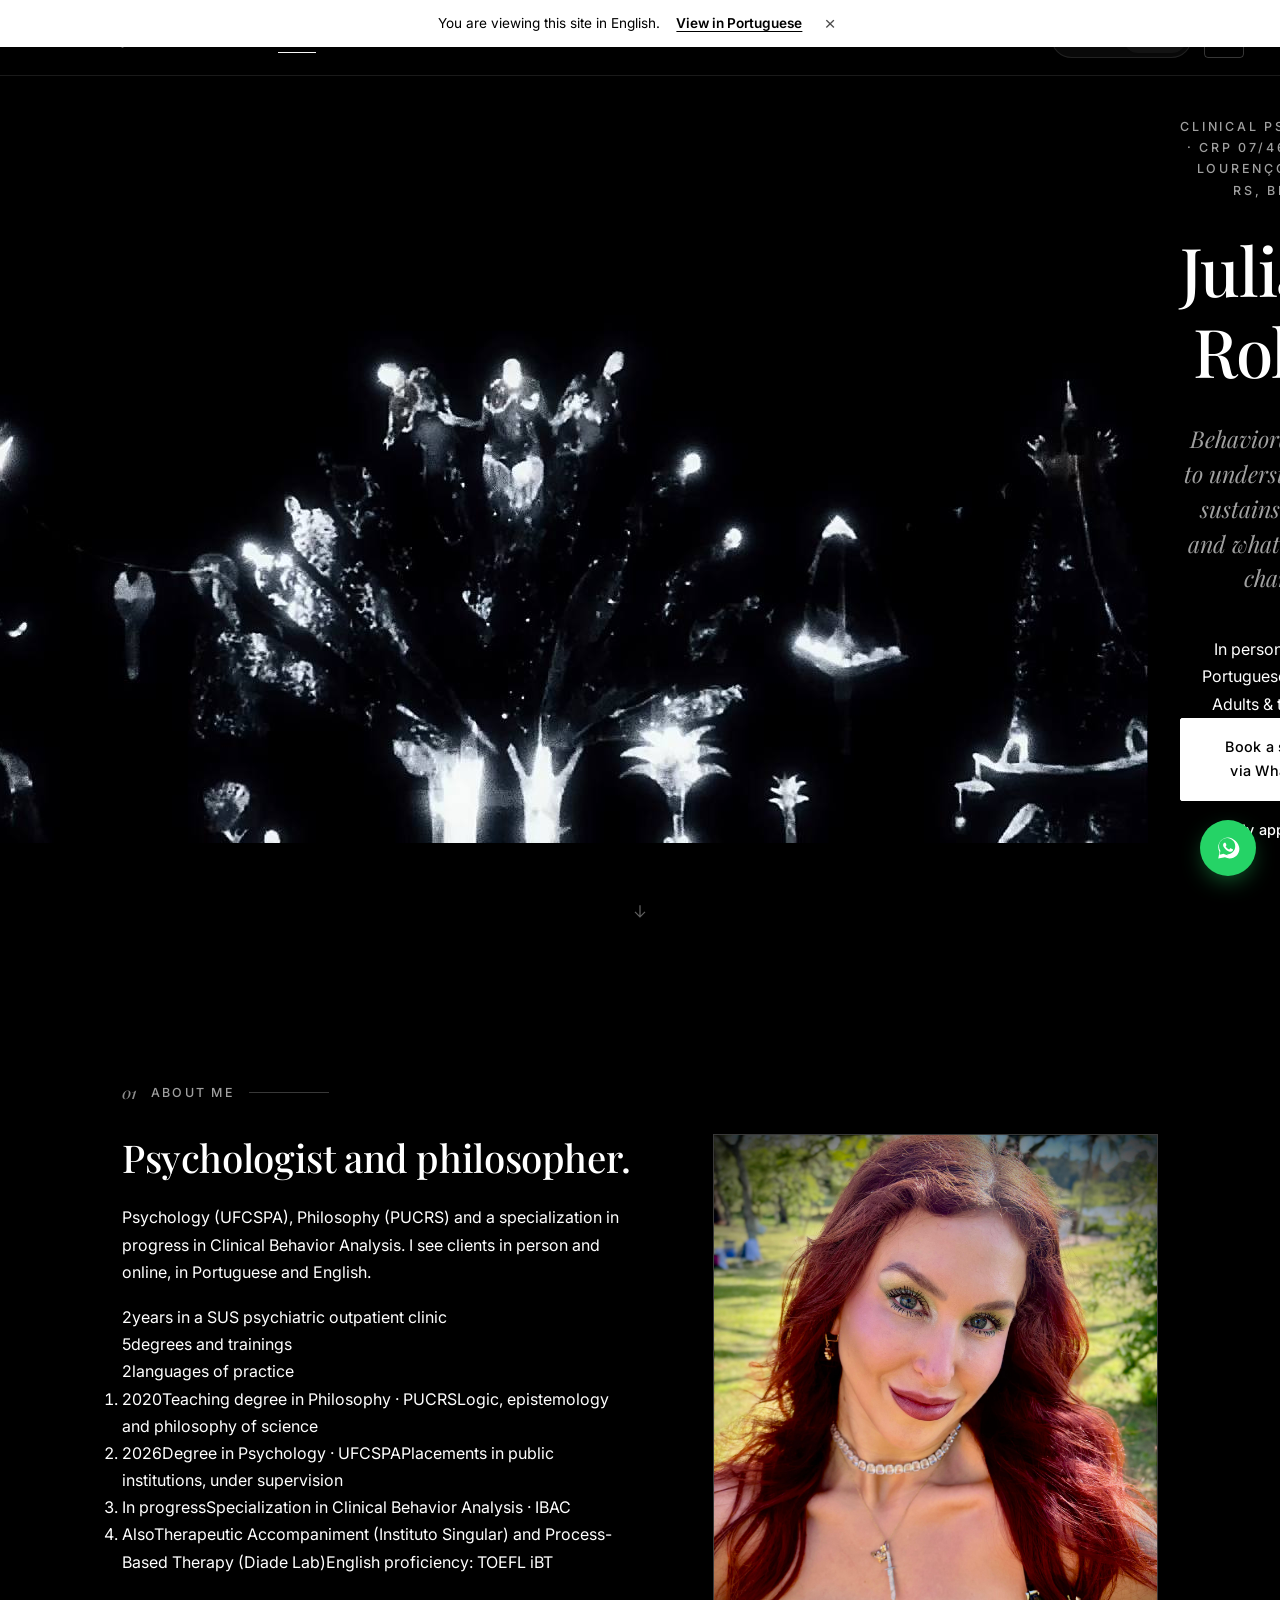
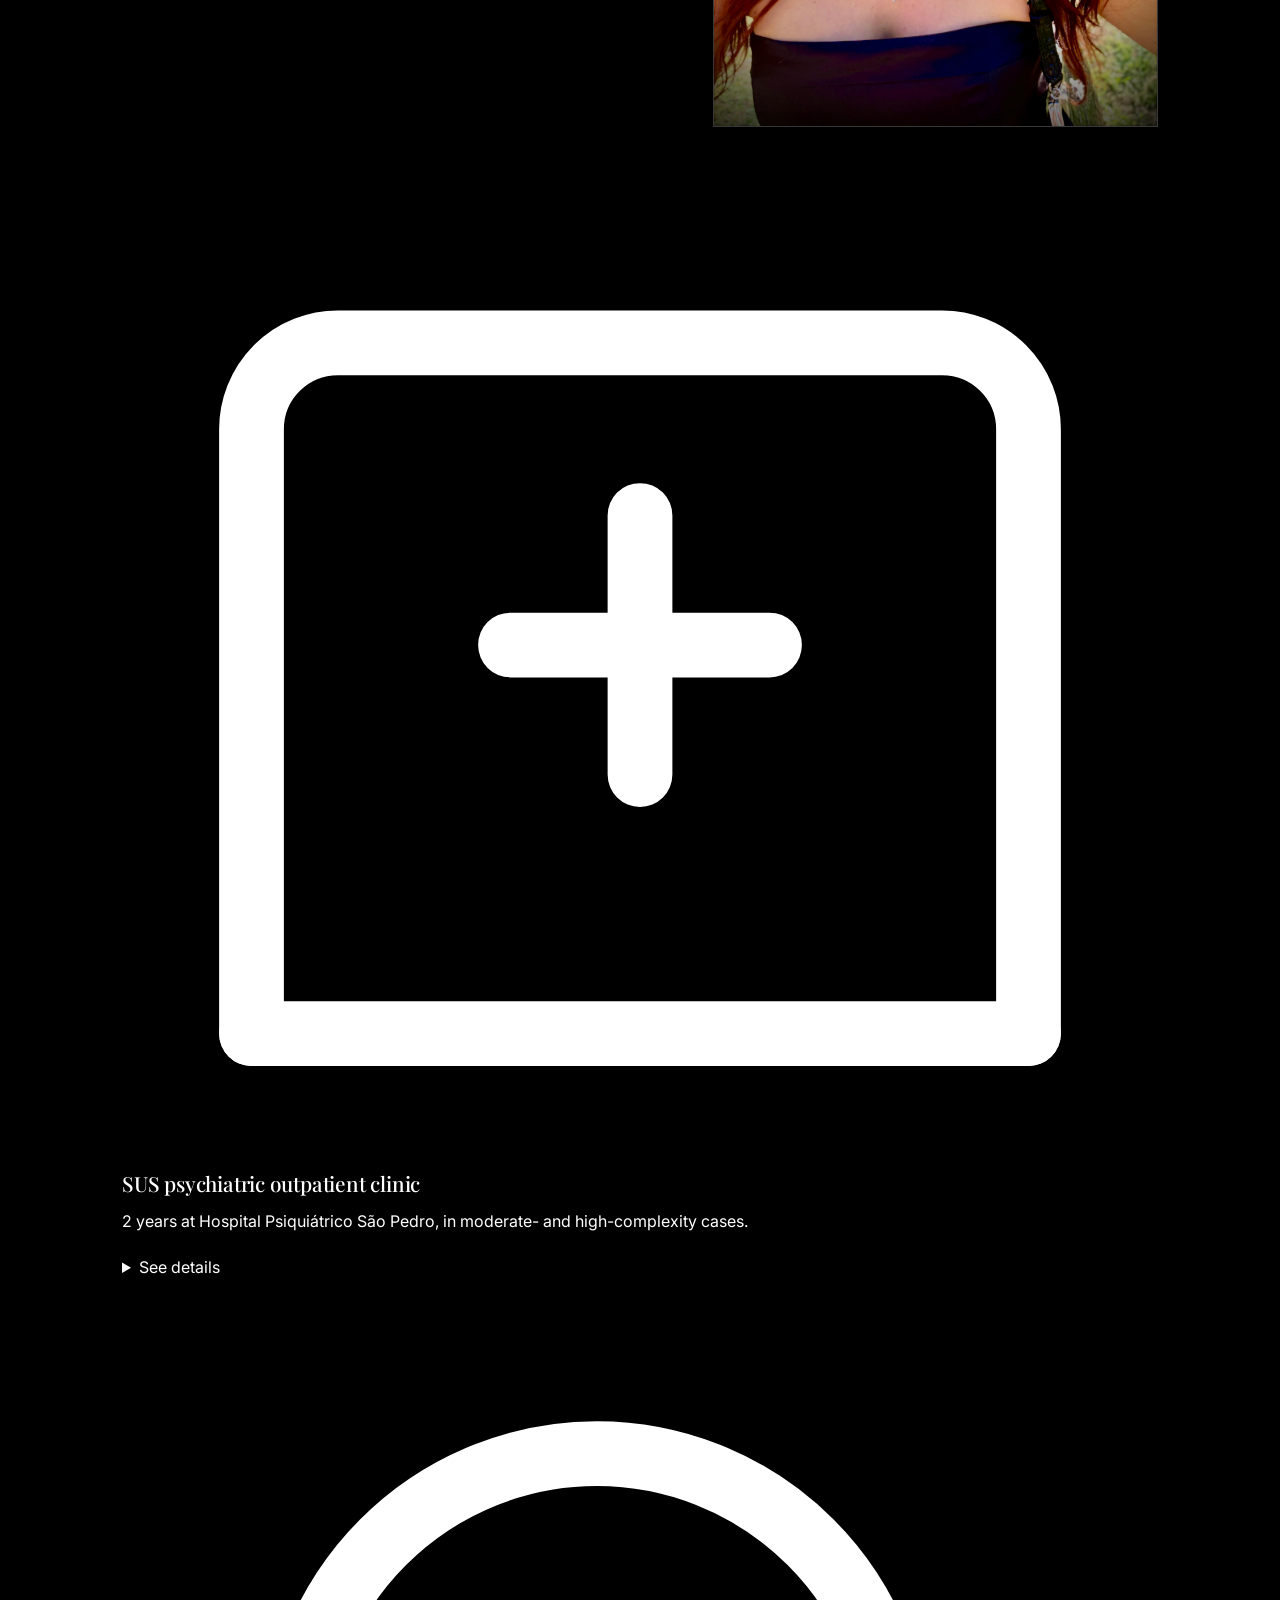
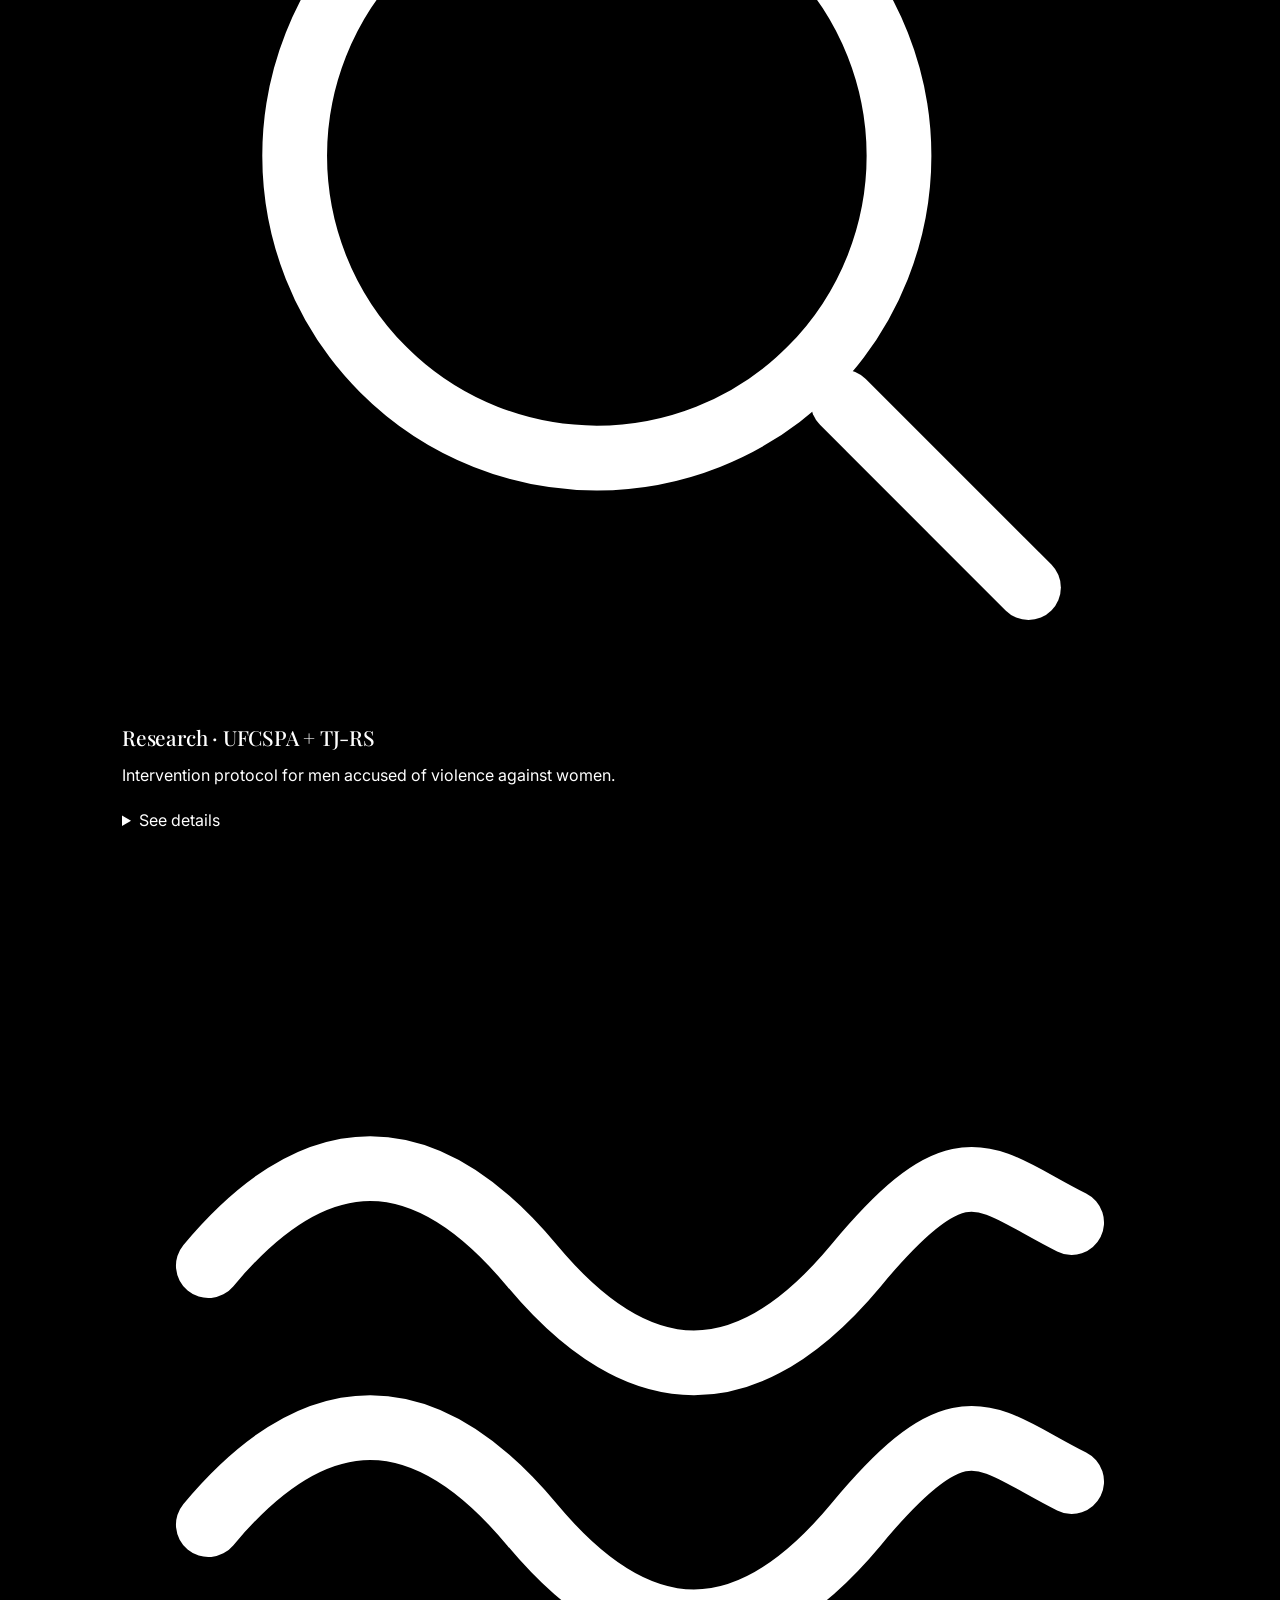
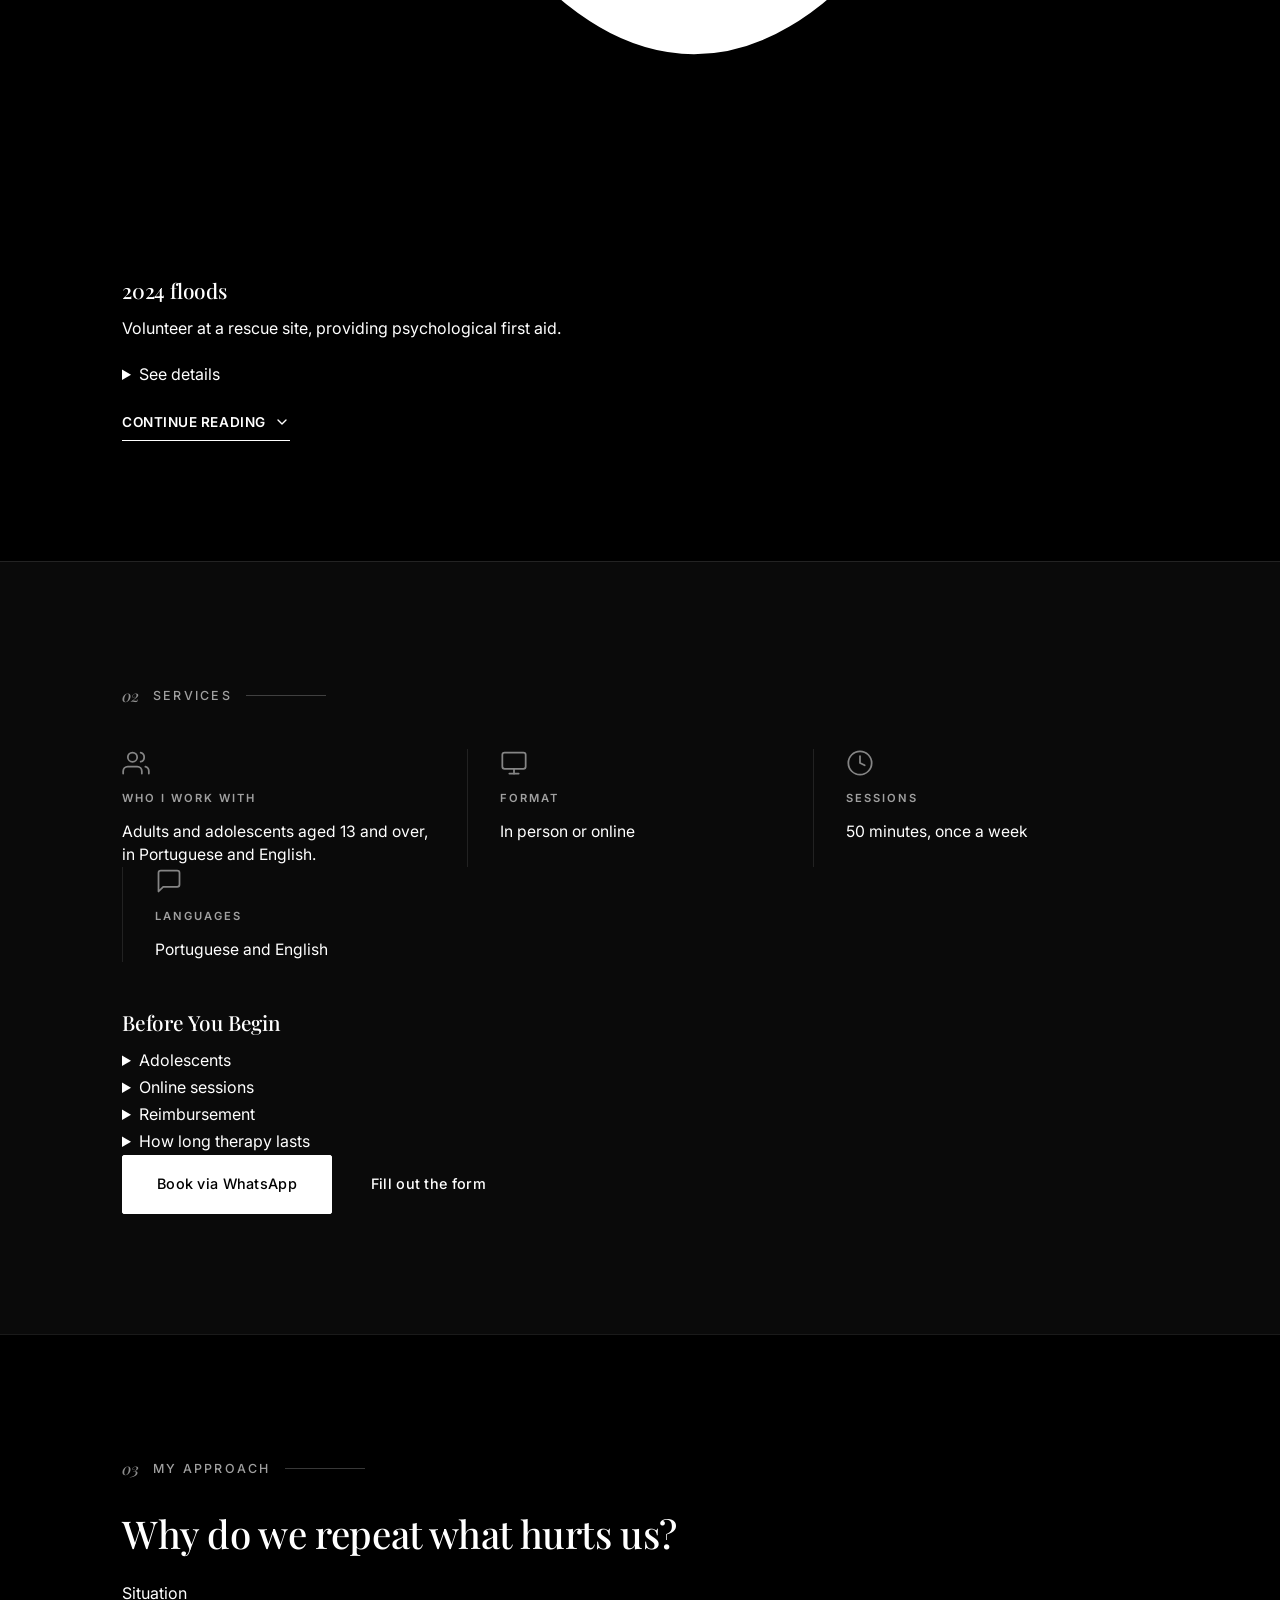
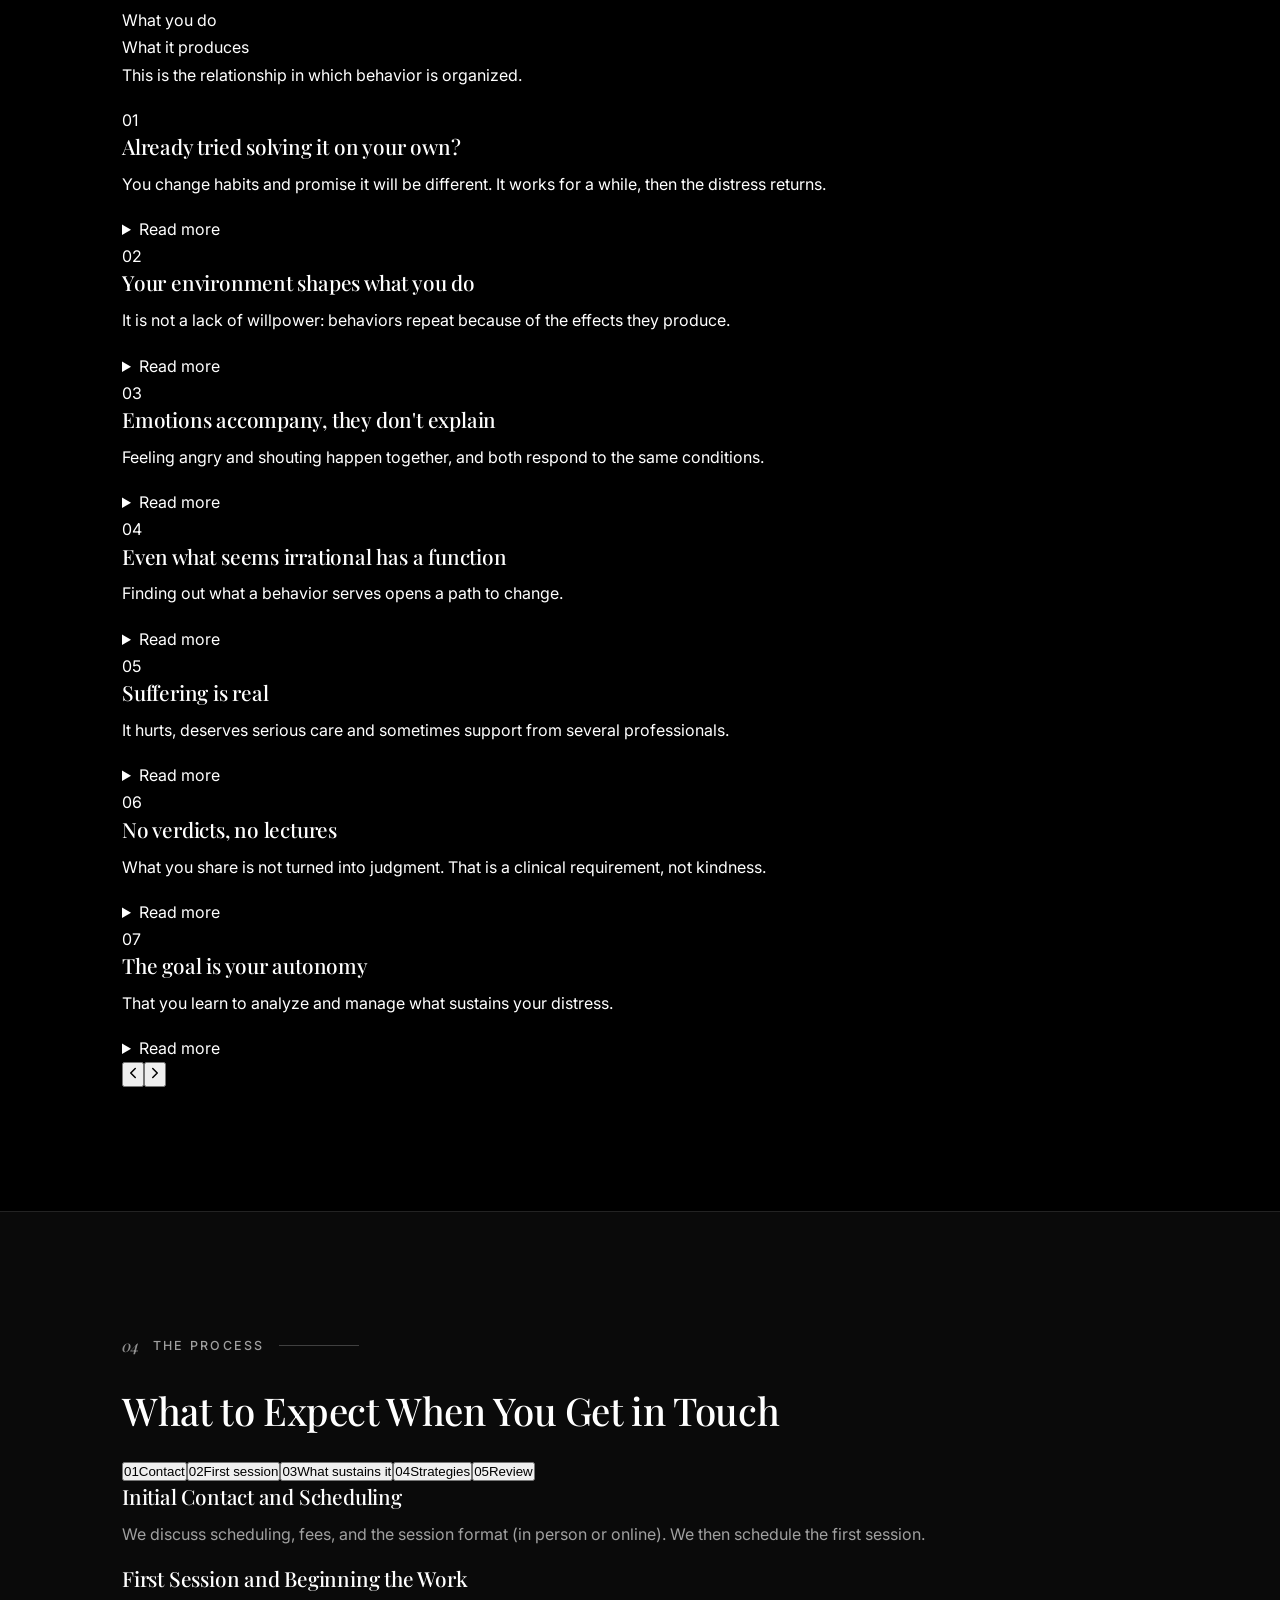
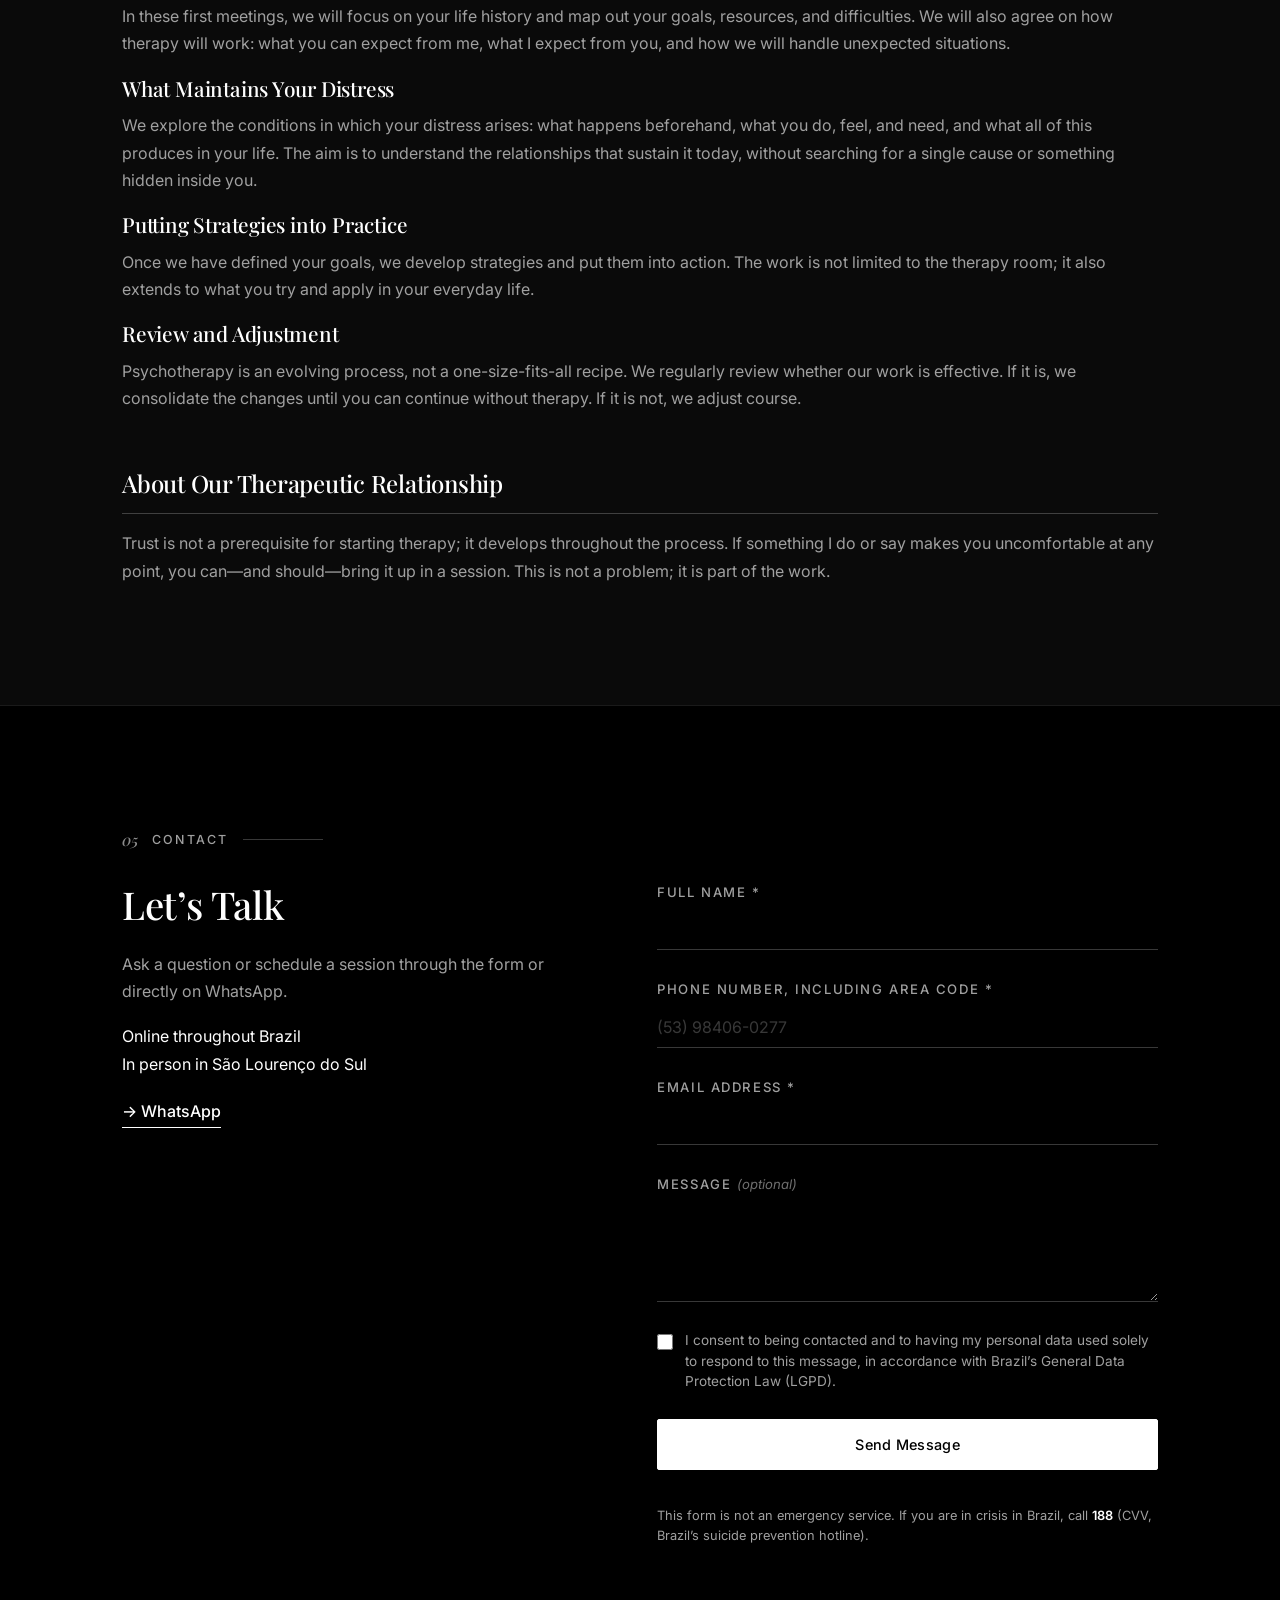
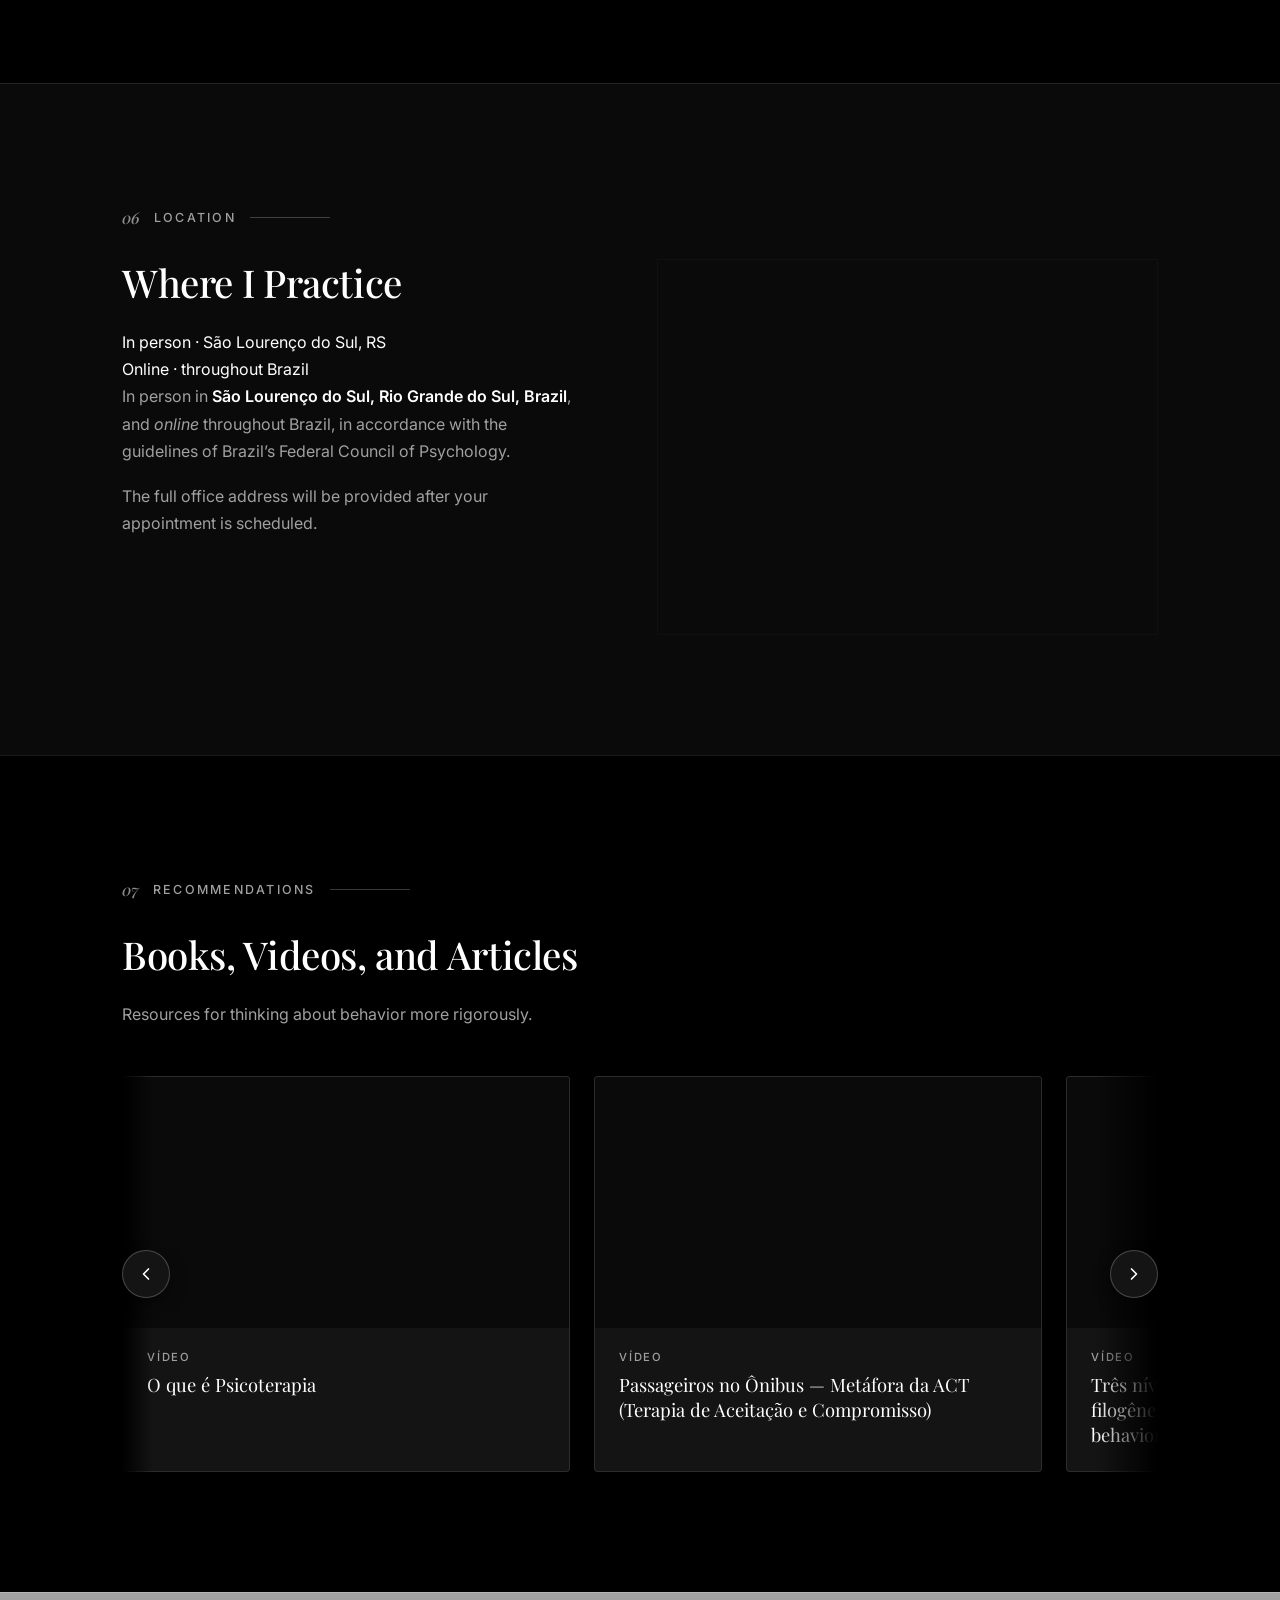
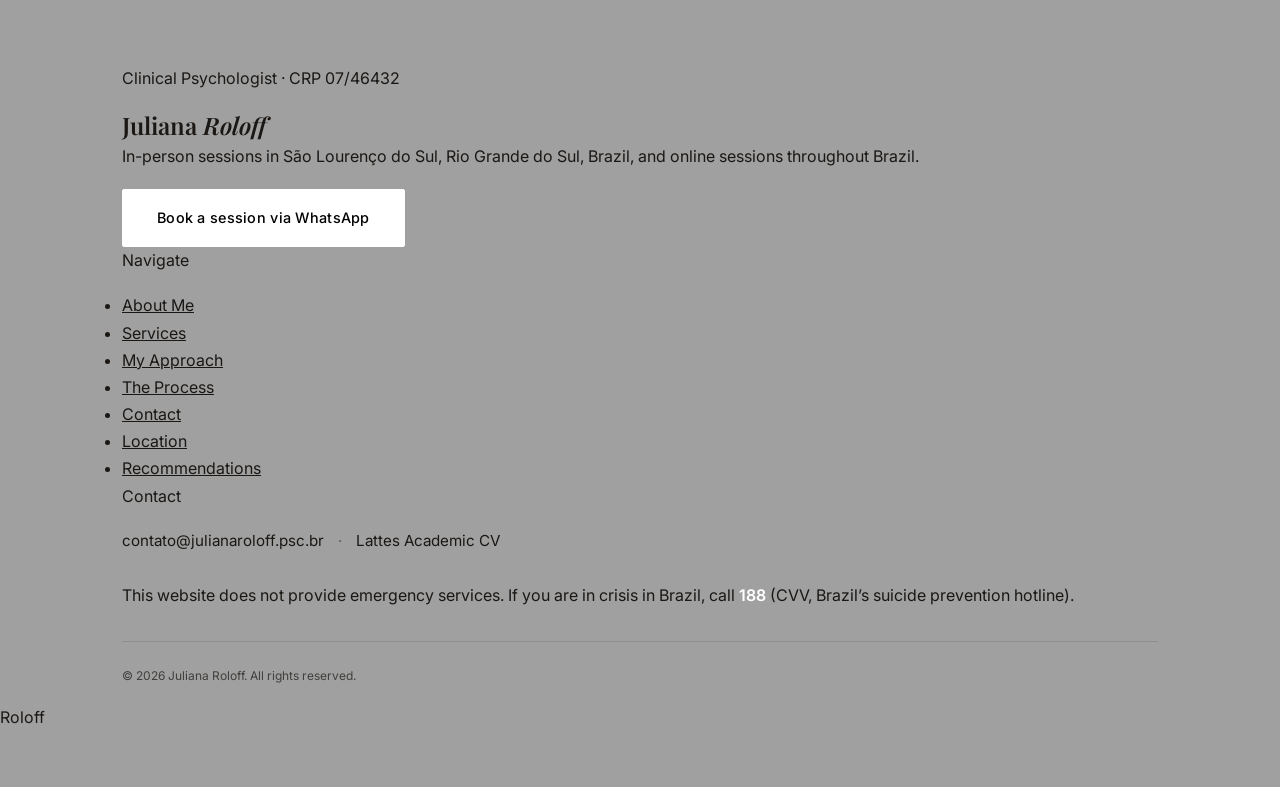
==== commit b17432ab: "Atualiza versao em ingles" ====
--- a/en/index.html
+++ b/en/index.html
@@ -14,6 +14,7 @@
         }
       })();
     </script>
+    <script>document.documentElement.classList.add("js");</script>
     <title>Juliana Roloff | Clinical Psychologist — CRP 07/46432</title>
     <meta
       content="Clinical psychologist in São Lourenço do Sul, Rio Grande do Sul, Brazil. Individual psychotherapy for adults and adolescents aged 13 and over, in person and online, in Portuguese and English. CRP 07/46432."
@@ -61,6 +62,8 @@
       rel="stylesheet"
     />
     <link href="/style.css" rel="stylesheet" />
+      <!-- Widget do Netlify Identity (para o convite funcionar na raiz) -->
+    <script src="https://identity.netlify.com/v1/netlify-identity-widget.js"></script>
   </head>
   <body>
     <a class="skip-link" href="#inicio">Skip to content</a>
@@ -147,376 +150,112 @@
     </header>
     <main>
       <!-- 1. HOME -->
-      <section class="hero" id="inicio">
-        <div class="container-narrow hero-inner">
-          <p class="eyebrow">
-            Clinical Psychology · CRP 07/46432 · São Lourenço do Sul, RS, Brazil
-          </p>
-          <h1>Juliana Roloff</h1>
-          <p class="lead">
-                Behavioral science to understand what sustains distress and what supports change.
-              </p>
-          <a
-            class="btn btn-primary"
-            href="https://wa.me/5553984060277"
-            rel="noopener"
-            target="_blank"
-          >
-            Book a session via WhatsApp
-          </a>
-          <a
-            aria-label="Scroll to the About Me section"
-            class="scroll-cue"
-            href="#apresentacao"
-          >
-            <svg
-              fill="none"
-              height="20"
-              stroke="currentColor"
-              stroke-width="1.5"
-              viewbox="0 0 24 24"
-              width="20"
-            >
-              <path d="M12 5v14M6 13l6 6 6-6"></path>
-            </svg>
-          </a>
-        </div>
+      <section id="inicio" class="hero hero--video">
+        <div class="hero-media" aria-hidden="true">
+          <video class="hero-video" autoplay muted loop playsinline preload="auto" disablepictureinpicture poster="/video/hero-poster.jpg">
+            <source src="/video/hero.mp4" type="video/mp4" />
+          </video>
+          <div class="hero-veil"></div>
+        </div>
+        <div class="container hero-inner">
+          <p class="eyebrow">Clinical Psychology · CRP 07/46432 · São Lourenço do Sul, RS, Brazil</p>
+          <h1 class="hero-title" aria-label="Juliana Roloff">
+            <span class="t-line t-a"><span>Juliana</span></span>
+            <span class="t-line t-b"><span>Roloff</span></span>
+          </h1>
+          <p class="lead">Behavioral science to understand <em>what sustains</em> distress and <em>what supports</em> change.</p>
+          <ul class="chips" style="list-style:none;padding:0"><li class="chip">In person & online</li><li class="chip">Portuguese & English</li><li class="chip">Adults & teens 13+</li></ul>
+          <div class="hero-cta">
+            <a href="https://wa.me/5553984060277" target="_blank" rel="noopener" class="btn btn-primary">Book a session via WhatsApp</a>
+            <a href="#fundamentos" class="btn btn-ghost">My approach</a>
+          </div>
+        </div>
+        <a href="#apresentacao" class="scroll-cue" aria-label="Scroll to the About Me section">
+          <svg viewBox="0 0 24 24" width="20" height="20" fill="none" stroke="currentColor" stroke-width="1.5"><path d="M12 5v14M6 13l6 6 6-6"/></svg>
+        </a>
       </section>
       <!-- 2. ABOUT ME -->
-      <section class="section" id="apresentacao">
+      <section id="apresentacao" class="section">
         <div class="container">
           <p class="section-label"><span>01</span> About Me</p>
           <div class="split">
-            <div class="split-text">
-              <h2>
-                I am a psychologist and philosopher, a Brazilian woman from Rio
-                Grande do Sul. I earned my degree in Psychology from UFCSPA in
-                2026 and a teaching degree in Philosophy from PUCRS in 2020. I
-                am currently pursuing a specialization in Clinical Behavior
-                Analysis at IBAC.
-              </h2>
-              <p>
-                My academic background brings together two complementary fields.
-                In philosophy, I focused on the analytic tradition, with an
-                emphasis on logic, epistemology, and philosophy of science. In
-                psychology, I found in Behavior Analysis a way to understand and
-                address human suffering without giving up critical thinking,
-                translated into a socially responsible scientific practice. My
-                teaching degree in Philosophy is not a departure from
-                behavior-analytic clinical practice: teaching and clinical work
-                share the same premise—that of creating the conditions in which
-                new skills and ways of acting can develop.
-              </p>
-              <div class="read-more-content" id="quem-sou-mais">
-                <p>
-                  Rather than starting from a distinction between normal and
-                  pathological, I take a functional approach to behavior: I look
-                  at how it is organized through the relationship between the
-                  person, their history, and their current life circumstances,
-                  and I intervene in those relationships to promote individual
-                  and collective well-being.
-                </p>
-                <p>
-                  During my Psychology training, I worked in several public
-                  institutions, always under on-site supervision and faculty
-                  guidance. For two years, I worked in a psychiatric outpatient
-                  clinic within Brazil’s Unified Health System (SUS), at
-                  Hospital Psiquiátrico São Pedro. Guided by the Expanded Clinic
-                  approach within the field of Public Health, I worked with
-                  cases of moderate and high complexity, involving histories of
-                  severe psychosocial vulnerability, various forms of violence,
-                  and chronic psychological distress, including problematic
-                  substance use. I also took part in a research group at UFCSPA,
-                  in partnership with the Rio Grande do Sul Court of Justice
-                  (TJ-RS), which developed and evaluated an intervention
-                  protocol for men accused of violence against women. During the
-                  2024 floods in Rio Grande do Sul, I volunteered at a rescue
-                  site, providing psychological first aid as part of the support
-                  team from UFCSPA’s Psychology program.
-                </p>
-                <p>
-                  I also have training in Therapeutic Accompaniment (Instituto
-                  Singular) and additional training in Process-Based Therapy
-                  (Diade Lab). I currently see clients in private practice,
-                  offering in-person and online psychotherapy in Portuguese and
-                  English. I hold an English proficiency certificate (TOEFL
-                  iBT).
-                </p>
-              </div>
-              <button
-                aria-expanded="false"
-                class="read-more-btn"
-                data-target="quem-sou-mais"
-              >
-                <span class="read-more-label">Continue reading</span>
-                <svg
-                  aria-hidden="true"
-                  class="read-more-icon"
-                  fill="none"
-                  height="16"
-                  stroke="currentColor"
-                  stroke-linecap="round"
-                  stroke-linejoin="round"
-                  stroke-width="2"
-                  viewbox="0 0 24 24"
-                  width="16"
-                >
-                  <polyline points="6 9 12 15 18 9"></polyline>
-                </svg>
-              </button>
+            <div class="split-text" data-reveal>
+              <h2>Psychologist and philosopher.</h2>
+              <p class="about-lead">Psychology (UFCSPA), Philosophy (PUCRS) and a specialization in progress in Clinical Behavior Analysis. I see clients in person and online, in Portuguese and English.</p>
+              <div class="stats"><div class="stat"><span class="stat-num" data-count="2">2</span><span class="stat-label">years in a SUS psychiatric outpatient clinic</span></div><div class="stat"><span class="stat-num" data-count="5">5</span><span class="stat-label">degrees and trainings</span></div><div class="stat"><span class="stat-num" data-count="2">2</span><span class="stat-label">languages of practice</span></div></div>
+              <ol class="timeline"><li><span class="tl-when">2020</span><span class="tl-what">Teaching degree in Philosophy · PUCRS</span><span class="tl-sub">Logic, epistemology and philosophy of science</span></li><li><span class="tl-when">2026</span><span class="tl-what">Degree in Psychology · UFCSPA</span><span class="tl-sub">Placements in public institutions, under supervision</span></li><li><span class="tl-when">In progress</span><span class="tl-what">Specialization in Clinical Behavior Analysis · IBAC</span></li><li><span class="tl-when">Also</span><span class="tl-what">Therapeutic Accompaniment (Instituto Singular) and Process-Based Therapy (Diade Lab)</span><span class="tl-sub">English proficiency: TOEFL iBT</span></li></ol>
             </div>
-            <figure class="split-media">
-              <img
-                alt="Portrait of psychologist Juliana Roloff"
-                loading="lazy"
-                src="/imagens/foto-apresentacao.jpeg"
-              />
+            <figure class="split-media" data-reveal>
+              <img src="/imagens/foto-apresentacao.jpeg" alt="Portrait of psychologist Juliana Roloff" loading="lazy" />
             </figure>
           </div>
+
+          <div class="exp-grid"><article class="exp-card" data-reveal><svg class="exp-icon" viewBox="0 0 24 24" fill="none" stroke="currentColor" stroke-width="1.5" stroke-linecap="round" stroke-linejoin="round" aria-hidden="true"><path d="M3 21V7a2 2 0 0 1 2-2h14a2 2 0 0 1 2 2v14"/><path d="M12 9v6M9 12h6"/><path d="M3 21h18"/></svg><h3>SUS psychiatric outpatient clinic</h3><p class="exp-sum">2 years at Hospital Psiquiátrico São Pedro, in moderate- and high-complexity cases.</p><details class="more more--link"><summary>See details</summary><div class="more-body"><p>For two years, I worked in a psychiatric outpatient clinic within Brazil’s Unified Health System (SUS), at Hospital Psiquiátrico São Pedro. Guided by the Expanded Clinic approach within the field of Public Health, I worked with cases of moderate and high complexity, involving histories of severe psychosocial vulnerability, various forms of violence, and chronic psychological distress, including problematic substance use.</p></div></details></article><article class="exp-card" data-reveal><svg class="exp-icon" viewBox="0 0 24 24" fill="none" stroke="currentColor" stroke-width="1.5" stroke-linecap="round" stroke-linejoin="round" aria-hidden="true"><circle cx="11" cy="11" r="7"/><path d="M21 21l-4.3-4.3"/></svg><h3>Research · UFCSPA + TJ-RS</h3><p class="exp-sum">Intervention protocol for men accused of violence against women.</p><details class="more more--link"><summary>See details</summary><div class="more-body"><p>I also took part in a research group at UFCSPA, in partnership with the Rio Grande do Sul Court of Justice (TJ-RS), which developed and evaluated an intervention protocol for men accused of violence against women.</p></div></details></article><article class="exp-card" data-reveal><svg class="exp-icon" viewBox="0 0 24 24" fill="none" stroke="currentColor" stroke-width="1.5" stroke-linecap="round" stroke-linejoin="round" aria-hidden="true"><path d="M2 16c2.5-3 5-3 7.5 0s5 3 7.5 0 3-2 5-1"/><path d="M2 10c2.5-3 5-3 7.5 0s5 3 7.5 0 3-2 5-1"/></svg><h3>2024 floods</h3><p class="exp-sum">Volunteer at a rescue site, providing psychological first aid.</p><details class="more more--link"><summary>See details</summary><div class="more-body"><p>During the 2024 floods in Rio Grande do Sul, I volunteered at a rescue site, providing psychological first aid as part of the support team from UFCSPA’s Psychology program.</p></div></details></article></div>
+
+          <div class="about-full">
+            <div class="read-more-content" id="quem-sou-mais"><p class="read-more-lead">I am a psychologist and philosopher, a Brazilian woman from Rio Grande do Sul. I earned my degree in Psychology from UFCSPA in 2026 and a teaching degree in Philosophy from PUCRS in 2020. I am currently pursuing a specialization in Clinical Behavior Analysis at IBAC.</p><p>My academic background brings together two complementary fields. In philosophy, I focused on the analytic tradition, with an emphasis on logic, epistemology, and philosophy of science. In psychology, I found in Behavior Analysis a way to understand and address human suffering without giving up critical thinking, translated into a socially responsible scientific practice. My teaching degree in Philosophy is not a departure from behavior-analytic clinical practice: teaching and clinical work share the same premise—that of creating the conditions in which new skills and ways of acting can develop.</p><p>Rather than starting from a distinction between normal and pathological, I take a functional approach to behavior: I look at how it is organized through the relationship between the person, their history, and their current life circumstances, and I intervene in those relationships to promote individual and collective well-being.</p><p>During my Psychology training, I worked in several public institutions, always under on-site supervision and faculty guidance.</p><p>I also have training in Therapeutic Accompaniment (Instituto Singular) and additional training in Process-Based Therapy (Diade Lab). I currently see clients in private practice, offering in-person and online psychotherapy in Portuguese and English. I hold an English proficiency certificate (TOEFL iBT).</p></div>
+            <button class="read-more-btn" data-target="quem-sou-mais" aria-expanded="false">
+              <span class="read-more-label">Continue reading</span>
+              <svg class="read-more-icon" viewBox="0 0 24 24" width="16" height="16" fill="none" stroke="currentColor" stroke-width="2" stroke-linecap="round" stroke-linejoin="round" aria-hidden="true"><polyline points="6 9 12 15 18 9"/></svg>
+            </button>
+          </div>
         </div>
       </section>
       <!-- 3. SERVICES -->
-      <section class="section section-alt" id="servicos">
+      <section id="servicos" class="section section-alt">
         <div class="container">
           <p class="section-label"><span>02</span> Services</p>
-          <p class="section-intro">
-            Individual psychotherapy for adults and adolescents aged 13 and
-            over, available in person or online, in Portuguese and English.
-          </p>
-          <div class="services-facts">
-            <div class="fact">
-              <svg
-                aria-hidden="true"
-                class="fact-icon"
-                fill="none"
-                height="28"
-                stroke="currentColor"
-                stroke-linecap="round"
-                stroke-linejoin="round"
-                stroke-width="1.5"
-                viewbox="0 0 24 24"
-                width="28"
-              >
-                <path d="M17 21v-2a4 4 0 0 0-4-4H5a4 4 0 0 0-4 4v2"></path>
-                <circle cx="9" cy="7" r="4"></circle>
-                <path d="M23 21v-2a4 4 0 0 0-3-3.87"></path>
-                <path d="M16 3.13a4 4 0 0 1 0 7.75"></path>
-              </svg>
-              <span class="fact-label">Who I work with</span>
-              <span class="fact-value"
-                >Adults and adolescents aged 13 and over, in Portuguese and
-                English.</span
-              >
+          <div class="services-facts"><div class="fact" data-reveal><svg aria-hidden="true" class="fact-icon" fill="none" height="28" stroke="currentColor" stroke-linecap="round" stroke-linejoin="round" stroke-width="1.5" viewbox="0 0 24 24" width="28">
+<path d="M17 21v-2a4 4 0 0 0-4-4H5a4 4 0 0 0-4 4v2"></path>
+<circle cx="9" cy="7" r="4"></circle>
+<path d="M23 21v-2a4 4 0 0 0-3-3.87"></path>
+<path d="M16 3.13a4 4 0 0 1 0 7.75"></path>
+</svg><span class="fact-label">Who I work with</span><span class="fact-value">Adults and adolescents aged 13 and over, in Portuguese and English.</span></div><div class="fact" data-reveal><svg aria-hidden="true" class="fact-icon" fill="none" height="28" stroke="currentColor" stroke-linecap="round" stroke-linejoin="round" stroke-width="1.5" viewbox="0 0 24 24" width="28">
+<rect height="14" rx="2" ry="2" width="20" x="2" y="3"></rect>
+<line x1="8" x2="16" y1="21" y2="21"></line>
+<line x1="12" x2="12" y1="17" y2="21"></line>
+</svg><span class="fact-label">Format</span><span class="fact-value">In person or online</span></div><div class="fact" data-reveal><svg aria-hidden="true" class="fact-icon" fill="none" height="28" stroke="currentColor" stroke-linecap="round" stroke-linejoin="round" stroke-width="1.5" viewbox="0 0 24 24" width="28">
+<circle cx="12" cy="12" r="10"></circle>
+<polyline points="12 6 12 12 16 14"></polyline>
+</svg><span class="fact-label">Sessions</span><span class="fact-value">50 minutes, once a week</span></div><div class="fact" data-reveal><svg class="fact-icon" width="28" height="28" viewBox="0 0 24 24" fill="none" stroke="currentColor" stroke-width="1.5" stroke-linecap="round" stroke-linejoin="round" aria-hidden="true"><path d="M21 15a2 2 0 0 1-2 2H7l-4 4V5a2 2 0 0 1 2-2h14a2 2 0 0 1 2 2z"/></svg><span class="fact-label">Languages</span><span class="fact-value">Portuguese and English</span></div></div>
+          <h3 class="faq-title" style="margin-top:48px">Before You Begin</h3>
+          <div class="faq" data-reveal><details class="more"><summary>Adolescents</summary><div class="more-body"><p>Consent from a parent or legal guardian is required. The first session is held with them only, to discuss the service and clarify what information may be shared with the family. Individual sessions begin after that meeting.</p></div></details><details class="more"><summary>Online sessions</summary><div class="more-body"><p>Please have a private space where you can speak freely without being overheard or interrupted.</p></div></details><details class="more"><summary>Reimbursement</summary><div class="more-body"><p>I am not affiliated with health insurance plans, but I provide receipts for paid sessions so you can request reimbursement from your insurer. Coverage for psychotherapy sessions is a right provided for under Brazilian Law No. 9,656/98.</p></div></details><details class="more"><summary>How long therapy lasts</summary><div class="more-body"><p>The length of therapy varies according to your needs. Because change is not linear, ending therapy is assessed collaboratively, in light of the therapeutic goals established at the outset.</p></div></details></div>
+          <div class="cta-row">
+            <a href="https://wa.me/5553984060277" target="_blank" rel="noopener" class="btn btn-primary">Book via WhatsApp</a>
+            <a href="#contato" class="btn btn-ghost">Fill out the form</a>
+          </div>
+        </div>
+      </section>
+      <!-- 4. MY APPROACH -->
+      <section id="fundamentos" class="section">
+        <div class="container">
+          <p class="section-label"><span>03</span> My Approach</p>
+          <h2 data-reveal>Why do we repeat what hurts us?</h2>
+          <div class="abc" data-reveal>
+            <div class="abc-box">Situation</div><span class="abc-arrow" aria-hidden="true"></span>
+            <div class="abc-box">What you do</div><span class="abc-arrow" aria-hidden="true"></span>
+            <div class="abc-box">What it produces</div>
+          </div>
+          <p class="abc-cap">This is the relationship in which behavior is organized.</p>
+          <div class="story" data-reveal>
+            <div class="story-track" id="story-track" tabindex="0" aria-label="My Approach"><article class="story-card"><span class="story-n">01</span><h3>Already tried solving it on your own?</h3><p class="story-sum">You change habits and promise it will be different. It works for a while, then the distress returns.</p><details class="more more--link"><summary>Read more</summary><div class="more-body"><p>People who seek therapy have often already tried to solve their problem on their own: changing habits, doing research, and promising themselves that things would be different. It works for a while, but the distress returns, and the question remains: <em>why do I do this, even though I know it harms me?</em></p></div></details></article><article class="story-card"><span class="story-n">02</span><h3>Your environment shapes what you do</h3><p class="story-sum">It is not a lack of willpower: behaviors repeat because of the effects they produce.</p><details class="more more--link"><summary>Read more</summary><div class="more-body"><p>The most common explanations point inward, such as a lack of willpower, a chemical imbalance, or a certain personality type. Behavior Analysis, the approach that guides my work, offers another perspective: <strong>what you do is shaped by the relationship between you and your environment</strong>. You repeat certain behaviors because, in certain situations, they have produced certain effects, and you avoid others because of the weight of their consequences.</p></div></details></article><article class="story-card"><span class="story-n">03</span><h3>Emotions accompany, they don't explain</h3><p class="story-sum">Feeling angry and shouting happen together, and both respond to the same conditions.</p><details class="more more--link"><summary>Read more</summary><div class="more-body"><p>What we call a person’s “way of being” is, to a large extent, a set of learned patterns repeated often enough to seem natural. This does not dismiss your emotions; rather, it means no longer treating them as causes. If you say you shouted because you were angry, anger does not explain the shouting. Feeling angry and shouting happen together; it is this closeness that makes it seem as though one caused the other, when both are responses to the same conditions.</p></div></details></article><article class="story-card"><span class="story-n">04</span><h3>Even what seems irrational has a function</h3><p class="story-sum">Finding out what a behavior serves opens a path to change.</p><details class="more more--link"><summary>Read more</summary><div class="more-body"><p><strong>Even what seems irrational serves a function, and discovering that function opens a path to change.</strong> You know your own story; I bring the professional training to identify patterns that may go unnoticed when you are deeply immersed in what you are experiencing. We build goals together and reassess them as the process moves forward.</p></div></details></article><article class="story-card"><span class="story-n">05</span><h3>Suffering is real</h3><p class="story-sum">It hurts, deserves serious care and sometimes support from several professionals.</p><details class="more more--link"><summary>Read more</summary><div class="more-body"><p>None of this means taking suffering lightly. Regardless of its origin—innate, learned, or a combination of both—<strong>suffering is real, painful, and deserves serious care</strong>. Some situations may require support from multiple professionals. Identifying what kind of care is needed is part of the work.</p></div></details></article><article class="story-card"><span class="story-n">06</span><h3>No verdicts, no lectures</h3><p class="story-sum">What you share is not turned into judgment. That is a clinical requirement, not kindness.</p><details class="more more--link"><summary>Read more</summary><div class="more-body"><p>I cannot promise that you will leave every session feeling better, because talking about what hurts can be uncomfortable. It is true that what you share changes the course of therapy. It is equally true that <strong>it will not be turned into a verdict about you or into moralizing advice</strong>. This is not a matter of kindness; it is a clinical requirement: no one keeps talking about what hurts if the listener’s response makes the pain worse.</p><p>My responses are not neutral, just like anyone else’s. Part of my work is to examine them in supervision and adjust how I address the effects they have on you.</p></div></details></article><article class="story-card"><span class="story-n">07</span><h3>The goal is your autonomy</h3><p class="story-sum">That you learn to analyze and manage what sustains your distress.</p><details class="more more--link"><summary>Read more</summary><div class="more-body"><p>The ultimate goal is for you to learn how to analyze and manage the factors that maintain your distress, so you can address them autonomously in different areas of your life in ways that support both your well-being and the well-being of the environment in which you live. The two are inseparable.</p></div></details></article></div>
+            <div class="story-ctrl">
+              <div class="story-dots" id="story-dots"></div>
+              <div class="story-btns"><button type="button" class="story-btn" id="story-prev" aria-label="Previous"><svg viewBox="0 0 24 24" width="18" height="18" fill="none" stroke="currentColor" stroke-width="2" stroke-linecap="round" stroke-linejoin="round" aria-hidden="true"><polyline points="15 18 9 12 15 6"/></svg></button><button type="button" class="story-btn" id="story-next" aria-label="Next"><svg viewBox="0 0 24 24" width="18" height="18" fill="none" stroke="currentColor" stroke-width="2" stroke-linecap="round" stroke-linejoin="round" aria-hidden="true"><polyline points="9 18 15 12 9 6"/></svg></button></div>
             </div>
-            <div class="fact">
-              <svg
-                aria-hidden="true"
-                class="fact-icon"
-                fill="none"
-                height="28"
-                stroke="currentColor"
-                stroke-linecap="round"
-                stroke-linejoin="round"
-                stroke-width="1.5"
-                viewbox="0 0 24 24"
-                width="28"
-              >
-                <rect height="14" rx="2" ry="2" width="20" x="2" y="3"></rect>
-                <line x1="8" x2="16" y1="21" y2="21"></line>
-                <line x1="12" x2="12" y1="17" y2="21"></line>
-              </svg>
-              <span class="fact-label">Format</span>
-              <span class="fact-value">In person or online</span>
-            </div>
-            <div class="fact">
-              <svg
-                aria-hidden="true"
-                class="fact-icon"
-                fill="none"
-                height="28"
-                stroke="currentColor"
-                stroke-linecap="round"
-                stroke-linejoin="round"
-                stroke-width="1.5"
-                viewbox="0 0 24 24"
-                width="28"
-              >
-                <circle cx="12" cy="12" r="10"></circle>
-                <polyline points="12 6 12 12 16 14"></polyline>
-              </svg>
-              <span class="fact-label">Sessions</span>
-              <span class="fact-value">50 minutes, once a week</span>
-            </div>
-          </div>
-          <div class="services-notes">
-            <h3>Before You Begin</h3>
-            <ul>
-              <li>
-                <strong>Adolescents:</strong> Consent from a parent or legal
-                guardian is required. The first session is held with them only,
-                to discuss the service and clarify what information may be
-                shared with the family. Individual sessions begin after that meeting.
-              </li>
-              <li>
-                <strong>Online sessions:</strong> Please have a private space
-                where you can speak freely without being overheard or
-                interrupted.
-              </li>
-              <li>
-                <strong>Reimbursement:</strong> I am not affiliated with health
-                insurance plans, but I provide receipts for paid sessions so you
-                can request reimbursement from your insurer. Coverage for
-                psychotherapy sessions is a right provided for under Brazilian
-                Law No. 9,656/98.
-              </li>
-            </ul>
-            <p>
-              The length of therapy varies according to your needs. Because
-              change is not linear, ending therapy is assessed collaboratively,
-              in light of the therapeutic goals established at the outset.
-            </p>
-            <p>
-              To get started, contact me via
-              <a
-                class="link-inline"
-                href="https://wa.me/5553984060277"
-                rel="noopener"
-                target="_blank"
-                >WhatsApp</a
-              >
-              or fill out the
-              <a class="link-inline" href="#contato">contact form</a>.
-            </p>
-          </div>
-        </div>
-      </section>
-      <!-- 4. MY APPROACH -->
-      <section class="section" id="fundamentos">
-        <div class="container-narrow">
-          <p class="section-label"><span>03</span> My Approach</p>
-          <p>
-                People who seek therapy have often already tried to solve their problem on their own: changing habits, doing research, and promising themselves that things would be different. It works for a while, but the distress returns, and the question remains: <em>why do I do this, even though I know it harms me?</em>
-              </p>
-          <p>
-                The most common explanations point inward, such as a lack of willpower, a chemical imbalance, or a certain personality type. Behavior Analysis, the approach that guides my work, offers another perspective: <strong>what you do is shaped by the relationship between you and your environment</strong>. You repeat certain behaviors because, in certain situations, they have produced certain effects, and you avoid others because of the weight of their consequences.
-              </p>
-          <div class="read-more-content" id="como-atuo-mais">
-            <p>
-                What we call a person’s “way of being” is, to a large extent, a set of learned patterns repeated often enough to seem natural. This does not dismiss your emotions; rather, it means no longer treating them as causes. If you say you shouted because you were angry, anger does not explain the shouting. Feeling angry and shouting happen together; it is this closeness that makes it seem as though one caused the other, when both are responses to the same conditions.
-              </p>
-            <p>
-                <strong>Even what seems irrational serves a function, and discovering that function opens a path to change.</strong> You know your own story; I bring the professional training to identify patterns that may go unnoticed when you are deeply immersed in what you are experiencing. We build goals together and reassess them as the process moves forward.
-              </p>
-            <p>
-                None of this means taking suffering lightly. Regardless of its origin—innate, learned, or a combination of both—<strong>suffering is real, painful, and deserves serious care</strong>. Some situations may require support from multiple professionals. Identifying what kind of care is needed is part of the work.
-              </p>
-            <p>
-                I cannot promise that you will leave every session feeling better, because talking about what hurts can be uncomfortable. It is true that what you share changes the course of therapy. It is equally true that <strong>it will not be turned into a verdict about you or into moralizing advice</strong>. This is not a matter of kindness; it is a clinical requirement: no one keeps talking about what hurts if the listener’s response makes the pain worse.
-              </p>
-            <p>
-              My responses are not neutral, just like anyone else’s. Part of my
-              work is to examine them in supervision and adjust how I address
-              the effects they have on you.
-            </p>
-            <p>
-              The ultimate goal is for you to learn how to analyze and manage
-              the factors that maintain your distress, so you can address them
-              autonomously in different areas of your life in ways that support
-              both your well-being and the well-being of the environment in
-              which you live. The two are inseparable.
-            </p>
-          </div>
-          <button
-            aria-expanded="false"
-            class="read-more-btn"
-            data-target="como-atuo-mais"
-          >
-            <span class="read-more-label">Continue reading</span>
-            <svg
-              aria-hidden="true"
-              class="read-more-icon"
-              fill="none"
-              height="16"
-              stroke="currentColor"
-              stroke-linecap="round"
-              stroke-linejoin="round"
-              stroke-width="2"
-              viewbox="0 0 24 24"
-              width="16"
-            >
-              <polyline points="6 9 12 15 18 9"></polyline>
-            </svg>
-          </button>
+          </div>
         </div>
       </section>
       <!-- 5. THE PROCESS -->
-      <section class="section section-alt" id="processos">
+      <section id="processos" class="section section-alt">
         <div class="container">
           <p class="section-label"><span>04</span> The Process</p>
-          <h2>What to Expect When You Get in Touch</h2>
-          <ol class="process-list">
-            <li>
-              <div class="process-num">01</div>
-              <div class="process-body">
-                <h3>Initial Contact and Scheduling</h3>
-                <p class="muted">
-                  We discuss scheduling, fees, and the session format (in person
-                  or online). We then schedule the first session.
-                </p>
-              </div>
-            </li>
-            <li>
-              <div class="process-num">02</div>
-              <div class="process-body">
-                <h3>First Session and Beginning the Work</h3>
-                <p class="muted">
-                  In these first meetings, we will focus on your life history
-                  and map out your goals, resources, and difficulties. We will
-                  also agree on how therapy will work: what you can expect from
-                  me, what I expect from you, and how we will handle unexpected
-                  situations.
-                </p>
-              </div>
-            </li>
-            <li>
-              <div class="process-num">03</div>
-              <div class="process-body">
-                <h3>What Maintains Your Distress</h3>
-                <p class="muted">
-                We explore the conditions in which your distress arises: what happens beforehand, what you do, feel, and need, and what all of this produces in your life. The aim is to understand the relationships that sustain it today, without searching for a single cause or something hidden inside you.
-              </p>
-              </div>
-            </li>
-            <li>
-              <div class="process-num">04</div>
-              <div class="process-body">
-                <h3>Putting Strategies into Practice</h3>
-                <p class="muted">
-                  Once we have defined your goals, we develop strategies and put
-                  them into action. The work is not limited to the therapy room;
-                  it also extends to what you try and apply in your everyday
-                  life.
-                </p>
-              </div>
-            </li>
-            <li>
-              <div class="process-num">05</div>
-              <div class="process-body">
-                <h3>Review and Adjustment</h3>
-                <p class="muted">
-                Psychotherapy is an evolving process, not a one-size-fits-all recipe. We regularly review whether our work is effective. If it is, we consolidate the changes until you can continue without therapy. If it is not, we adjust course.
-              </p>
-              </div>
-            </li>
-          </ol>
-          <div class="process-addendum">
+          <h2 data-reveal>What to Expect When You Get in Touch</h2>
+          <div class="steps" role="tablist" data-reveal><button type="button" class="step" role="tab" id="tab-1" aria-controls="panel-1" aria-selected="true"><span class="step-n">01</span><span class="step-t">Contact</span></button><button type="button" class="step" role="tab" id="tab-2" aria-controls="panel-2" aria-selected="false"><span class="step-n">02</span><span class="step-t">First session</span></button><button type="button" class="step" role="tab" id="tab-3" aria-controls="panel-3" aria-selected="false"><span class="step-n">03</span><span class="step-t">What sustains it</span></button><button type="button" class="step" role="tab" id="tab-4" aria-controls="panel-4" aria-selected="false"><span class="step-n">04</span><span class="step-t">Strategies</span></button><button type="button" class="step" role="tab" id="tab-5" aria-controls="panel-5" aria-selected="false"><span class="step-n">05</span><span class="step-t">Review</span></button></div>
+          <div class="step-panel" role="tabpanel" id="panel-1" aria-labelledby="tab-1"><h3>Initial Contact and Scheduling</h3><p class="muted">We discuss scheduling, fees, and the session format (in person or online). We then schedule the first session.</p></div><div class="step-panel" role="tabpanel" id="panel-2" aria-labelledby="tab-2"><h3>First Session and Beginning the Work</h3><p class="muted">In these first meetings, we will focus on your life history and map out your goals, resources, and difficulties. We will also agree on how therapy will work: what you can expect from me, what I expect from you, and how we will handle unexpected situations.</p></div><div class="step-panel" role="tabpanel" id="panel-3" aria-labelledby="tab-3"><h3>What Maintains Your Distress</h3><p class="muted">We explore the conditions in which your distress arises: what happens beforehand, what you do, feel, and need, and what all of this produces in your life. The aim is to understand the relationships that sustain it today, without searching for a single cause or something hidden inside you.</p></div><div class="step-panel" role="tabpanel" id="panel-4" aria-labelledby="tab-4"><h3>Putting Strategies into Practice</h3><p class="muted">Once we have defined your goals, we develop strategies and put them into action. The work is not limited to the therapy room; it also extends to what you try and apply in your everyday life.</p></div><div class="step-panel" role="tabpanel" id="panel-5" aria-labelledby="tab-5"><h3>Review and Adjustment</h3><p class="muted">Psychotherapy is an evolving process, not a one-size-fits-all recipe. We regularly review whether our work is effective. If it is, we consolidate the changes until you can continue without therapy. If it is not, we adjust course.</p></div>
+          <div class="process-addendum" data-reveal>
             <h3>About Our Therapeutic Relationship</h3>
-            <p class="muted">
-              Trust is not a prerequisite for starting therapy; it develops
-              throughout the process. If something I do or say makes you
-              uncomfortable at any point, you can—and should—bring it up in a
-              session. This is not a problem; it is part of the work.
-            </p>
+            <p class="muted">Trust is not a prerequisite for starting therapy; it develops throughout the process. If something I do or say makes you uncomfortable at any point, you can—and should—bring it up in a session. This is not a problem; it is part of the work.</p>
           </div>
         </div>
       </section>
@@ -525,23 +264,11 @@
         <div class="container">
           <p class="section-label"><span>05</span> Contact</p>
           <div class="split split-contact">
-            <div class="split-text">
-              <h2>Let’s Talk</h2>
-              <p class="muted">
-                Fill out the form to ask a question or schedule a session. You
-                can also contact me directly via WhatsApp.
-              </p>
-              <p class="contact-direct">
-                <a
-                  class="link-inline"
-                  href="https://wa.me/5553984060277"
-                  rel="noopener"
-                  target="_blank"
-                >
+            <div class="split-text" data-reveal><h2>Let’s Talk</h2><p class="muted">Ask a question or schedule a session through the form or directly on WhatsApp.</p><ul class="chips chips--left" style="list-style:none;padding:0"><li class="chip">Online throughout Brazil</li><li class="chip">In person in São Lourenço do Sul</li></ul><p class="contact-direct">
+<a class="link-inline" href="https://wa.me/5553984060277" rel="noopener" target="_blank">
                   → WhatsApp
                 </a>
-              </p>
-            </div>
+</p></div>
             <form
               action="https://api.web3forms.com/submit"
               class="contact-form"
@@ -642,20 +369,7 @@
         <div class="container">
           <p class="section-label"><span>06</span> Location</p>
           <div class="split split-location">
-            <div class="split-text">
-              <h2>Where I Practice</h2>
-              <p class="muted">
-                In-person sessions are available in
-                <strong>São Lourenço do Sul, Rio Grande do Sul, Brazil</strong>.
-                I also offer <em>online</em> sessions throughout Brazil, in
-                accordance with the guidelines of Brazil’s Federal Council of
-                Psychology.
-              </p>
-              <p class="muted">
-                The full office address will be provided after your appointment
-                is scheduled.
-              </p>
-            </div>
+            <div class="split-text" data-reveal><h2>Where I Practice</h2><ul class="chips chips--left" style="list-style:none;padding:0"><li class="chip">In person · São Lourenço do Sul, RS</li><li class="chip">Online · throughout Brazil</li></ul><p class="muted">In person in <strong>São Lourenço do Sul, Rio Grande do Sul, Brazil</strong>, and <em>online</em> throughout Brazil, in accordance with the guidelines of Brazil’s Federal Council of Psychology.</p><p class="muted location-note">The full office address will be provided after your appointment is scheduled.</p></div>
             <div class="map-wrapper">
               <iframe
                 allowfullscreen=""
@@ -670,15 +384,7 @@
       </section>
       <!-- 8. RECOMMENDATIONS -->
       <section class="section" id="conteudo">
-        <div class="container">
-          <p class="section-label"><span>07</span> Recommendations</p>
-          <h2>Books, Videos, and Articles</h2>
-          <p class="muted section-intro">
-            Resources to help you understand the therapeutic process and
-            behavioral science. This is not a list of generic tips, but material
-            for those who want to think about behavior more rigorously.
-          </p>
-        </div>
+        <div class="container"><p class="section-label"><span>07</span> Recommendations</p><h2>Books, Videos, and Articles</h2><p class="muted section-intro" style="margin-bottom:24px">Resources for thinking about behavior more rigorously.</p><div class="filters" id="rec-filters" role="group" aria-label="Filter recommendations by type" hidden></div></div>
         <div
           aria-label="Recommended resources"
           aria-roledescription="carousel"
@@ -730,27 +436,27 @@
       </section>
     </main>
     <footer class="site-footer">
-      <div class="container footer-inner">
-        <p class="footer-name">Juliana Roloff</p>
-        <p class="footer-role">Clinical Psychologist · CRP 07/46432</p>
-        <p class="footer-contact">
-          <a href="mailto:contato@julianaroloff.psc.br">contato@julianaroloff.psc.br</a>
-          <span class="dot">·</span>
-          <a href="http://lattes.cnpq.br/8611418610937092" target="_blank" rel="noopener">Lattes Academic CV</a>
-        </p>
-        <p class="footer-note">
-          In-person sessions in São Lourenço do Sul, Rio Grande do Sul, Brazil,
-          and online sessions throughout Brazil.
-        </p>
-        <p class="footer-note">
-          This website does not provide emergency services.
-        </p>
-        <p class="footer-note">
-          If you are in crisis in Brazil, call <strong>188</strong> (CVV,
-          Brazil’s suicide prevention hotline).
-        </p>
+      <div class="container footer-grid">
+        <div class="footer-brand">
+          <p class="footer-kicker">Clinical Psychologist · CRP 07/46432</p>
+          <p class="footer-name"><span>Juliana</span> <em>Roloff</em></p>
+          <p class="footer-lead">In-person sessions in São Lourenço do Sul, Rio Grande do Sul, Brazil, and online sessions throughout Brazil.</p>
+          <a href="https://wa.me/5553984060277" target="_blank" rel="noopener" class="btn btn-primary footer-cta">Book a session via WhatsApp</a>
+        </div>
+        <nav class="footer-nav" aria-label="Navigate">
+          <p class="footer-h">Navigate</p>
+          <ul><li><a href="#apresentacao">About Me</a></li><li><a href="#servicos">Services</a></li><li><a href="#fundamentos">My Approach</a></li><li><a href="#processos">The Process</a></li><li><a href="#contato">Contact</a></li><li><a href="#localizacao">Location</a></li><li><a href="#conteudo">Recommendations</a></li></ul>
+        </nav>
+        <div class="footer-col">
+          <p class="footer-h">Contact</p>
+          <p class="footer-contact"><a href="mailto:contato@julianaroloff.psc.br">contato@julianaroloff.psc.br</a> <span class="dot">·</span> <a href="http://lattes.cnpq.br/8611418610937092" rel="noopener" target="_blank">Lattes Academic CV</a></p>
+        </div>
+      </div>
+      <div class="container footer-bottom">
+        <p class="footer-safety">This website does not provide emergency services. If you are in crisis in Brazil, call <strong>188</strong> (CVV, Brazil’s suicide prevention hotline).</p>
         <p class="footer-copy">© 2026 Juliana Roloff. All rights reserved.</p>
       </div>
+      <span class="footer-mark" aria-hidden="true">Roloff</span>
     </footer>
     <a
       aria-label="Contact via WhatsApp"
